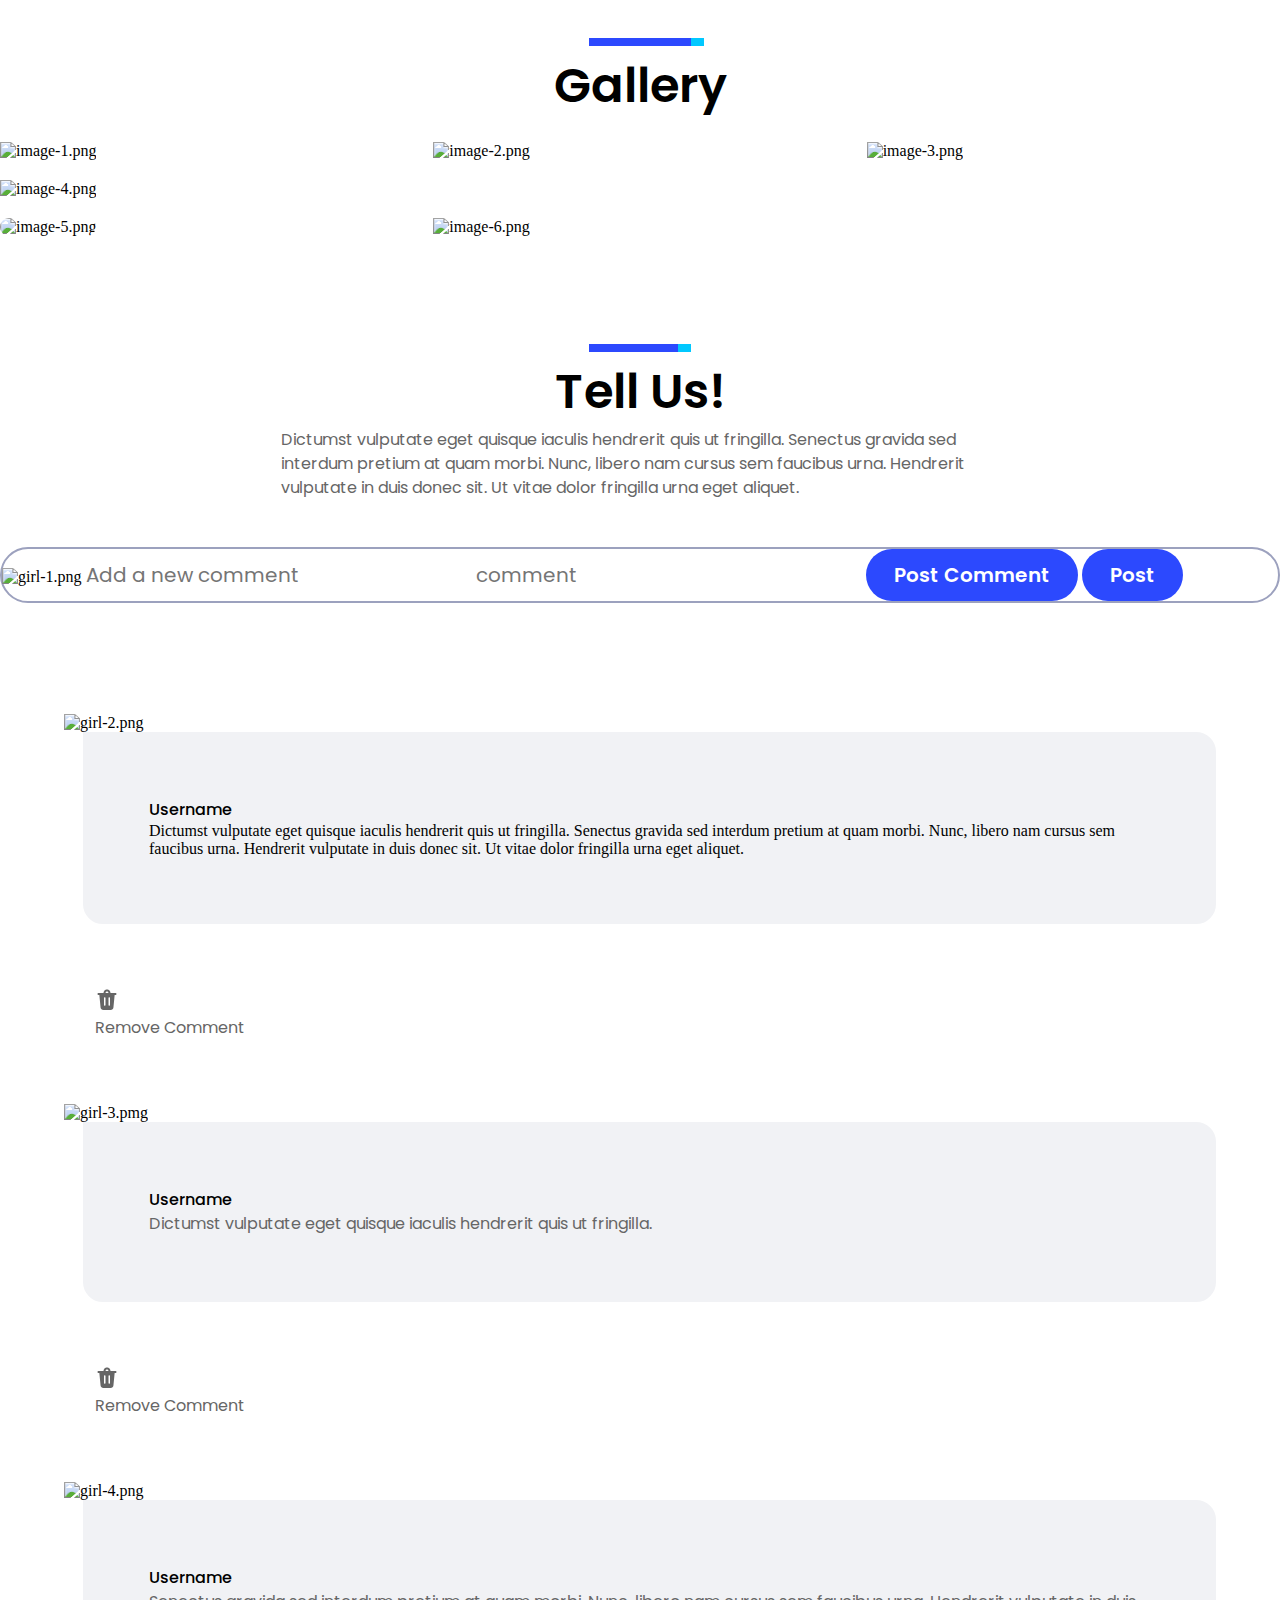
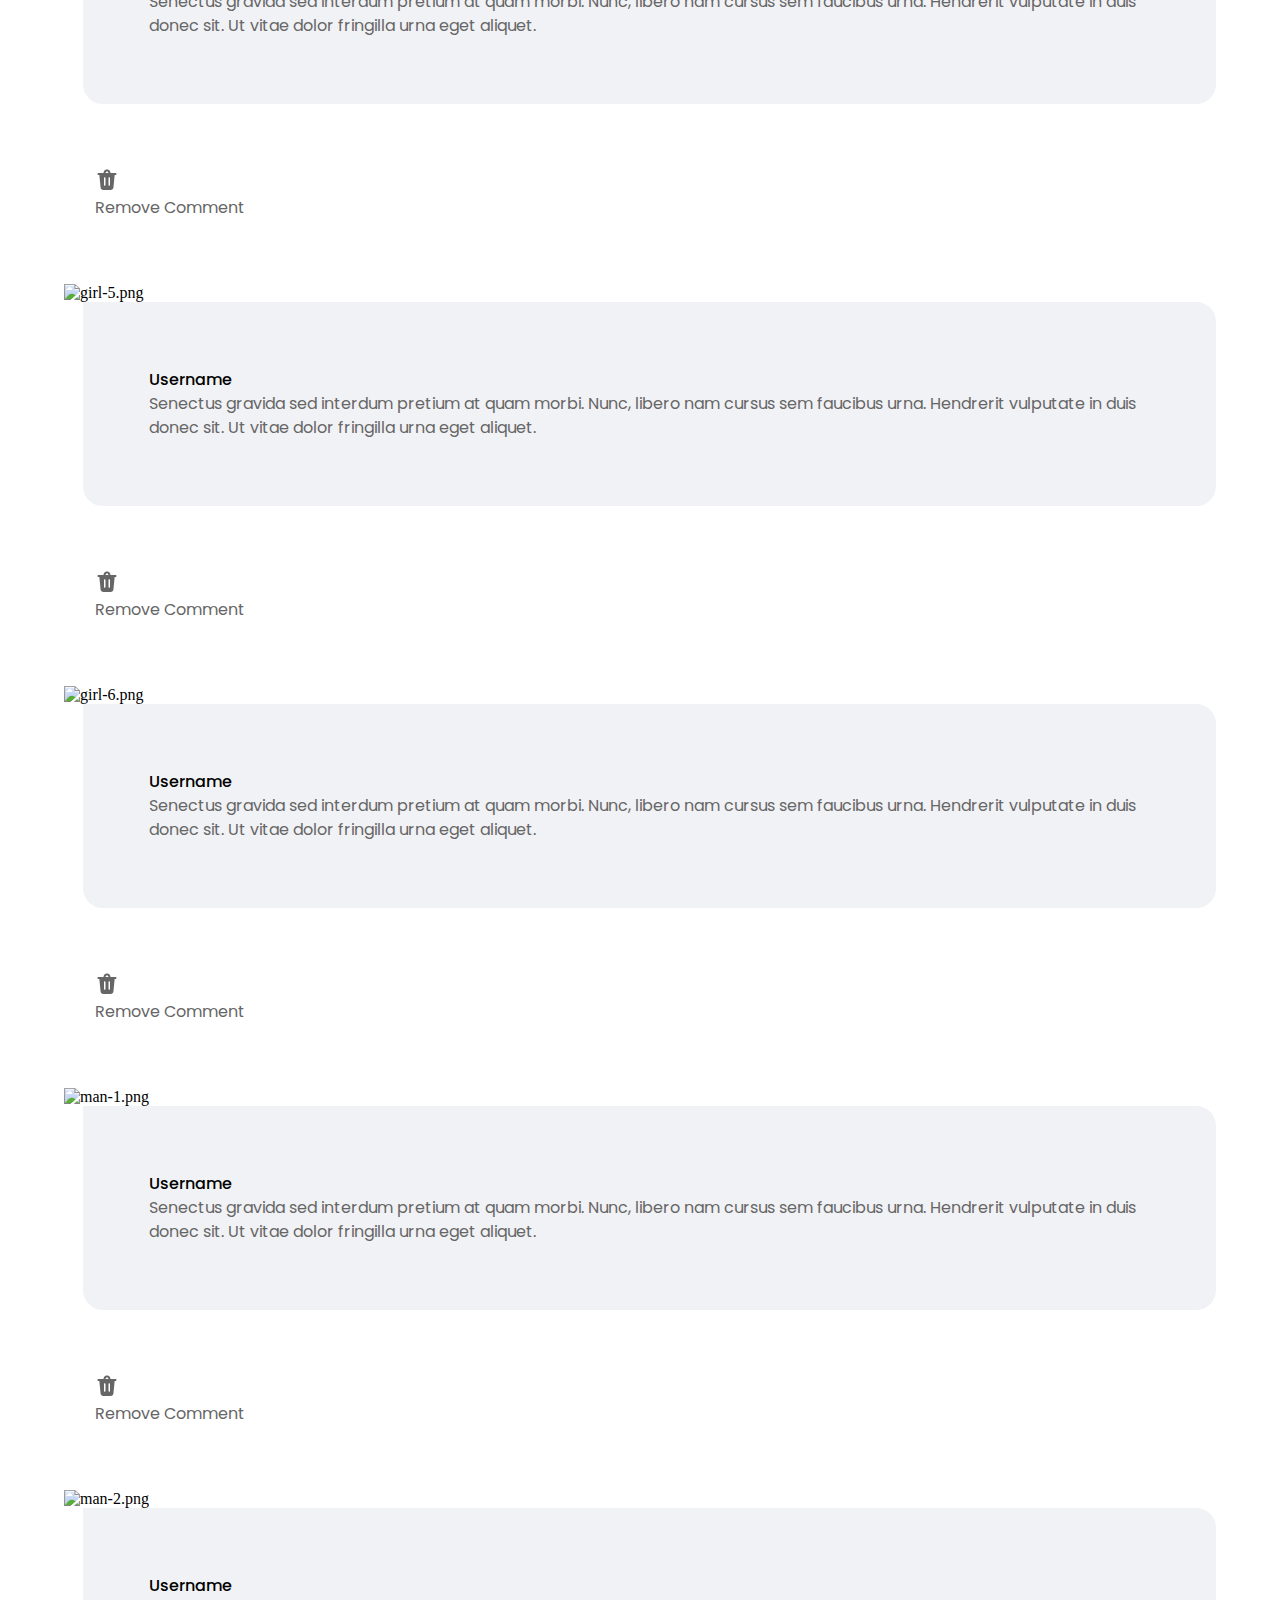
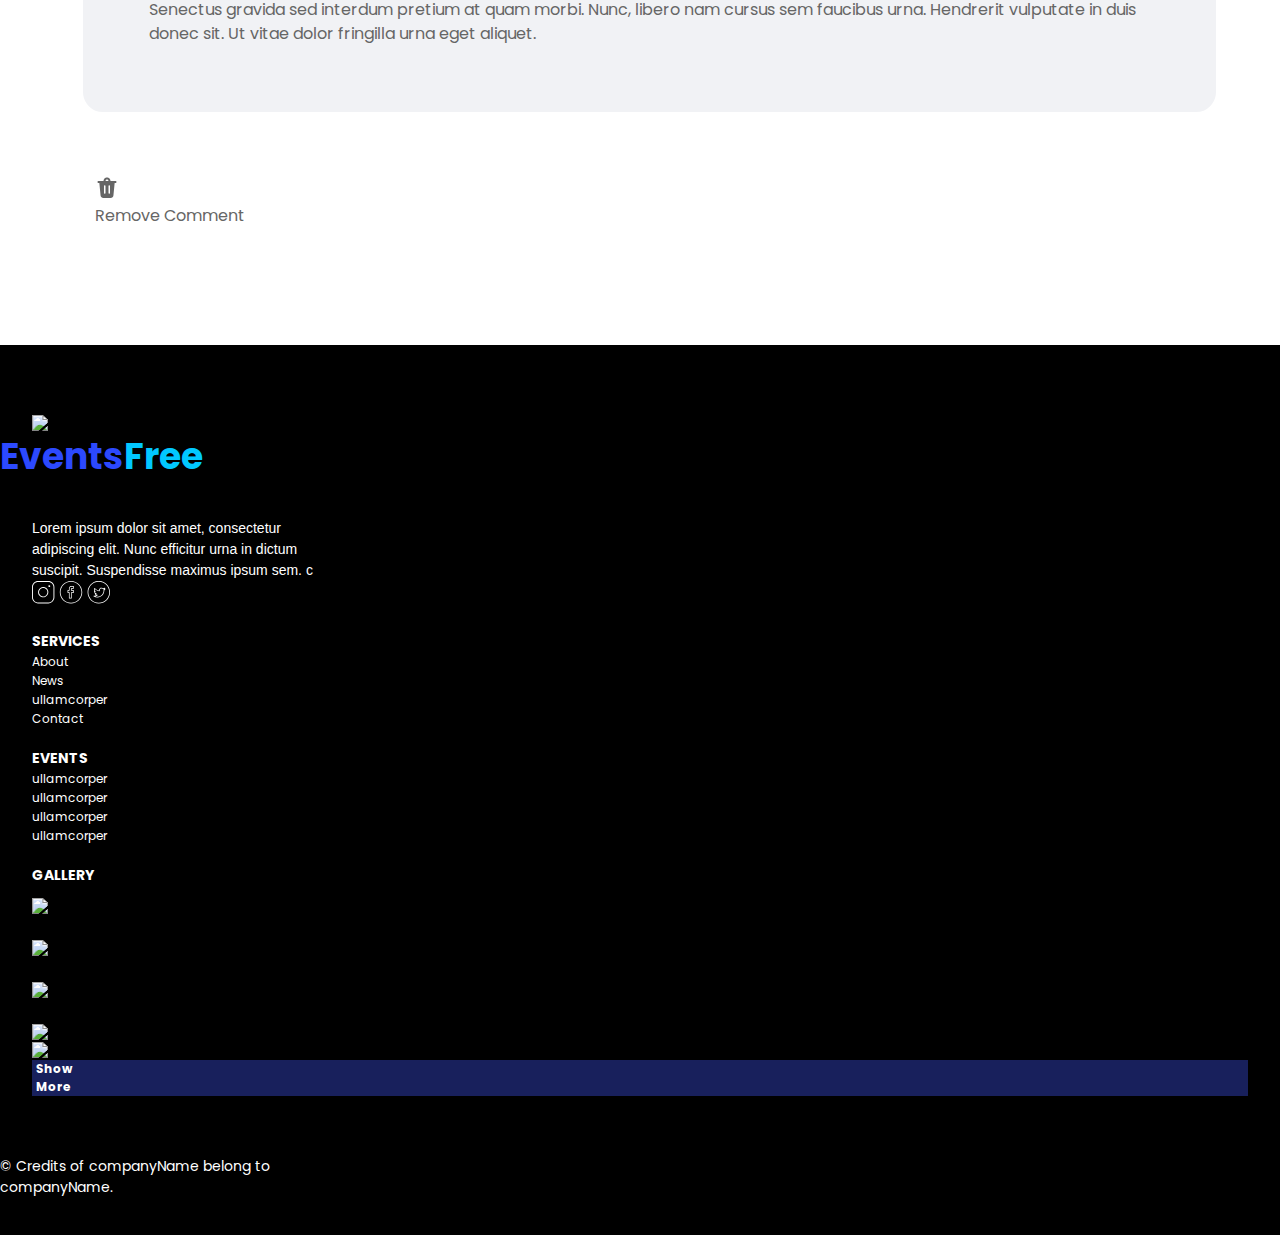
==== bottomsections.html @ d6d27b76 "adding sectitons" ====
<!DOCTYPE html>
<html lang="en">

<head>
    <meta charset="UTF-8">
    <meta name="viewport" content="width=device-width, initial-scale=1.0">
    <title>eventsfree2-teamwork</title>
    <link rel="stylesheet" href="./assets/css/style.css">
    <link href="https://cdn.jsdelivr.net/npm/bootstrap@5.3.2/dist/css/bootstrap.min.css" rel="stylesheet"
        integrity="sha384-T3c6CoIi6uLrA9TneNEoa7RxnatzjcDSCmG1MXxSR1GAsXEV/Dwwykc2MPK8M2HN" crossorigin="anonymous">
</head>

<body>
    <section class="py-50">
        <div class="container">
            <p class="heading-3 mb-70 underline-1">Gallery</p>
            <div class="grid-container">
                <div class="grid-item1"><img class="w-100 h-100" src="./assets/image/img-1.png" alt="image-1.png">
                </div>
                <div class="grid-item2"><img class="w-100 h-100" src="./assets/image/img-2.png" alt="image-2.png">
                </div>
                <div class="grid-item3"><img class="w-100 h-100" src="./assets/image/img-3.png" alt="image-3.png">
                </div>
                <div class="grid-item4"><img class="w-100 h-100" src="./assets/image/img-4.png" alt="image-4.png">
                </div>
                <div class="grid-item5"><img class="w-100 h-100 object-fit-cover border-radius"
                        src="./assets/image/img-5.png" alt="image-5.png"></div>
                <div class="grid-item6"><img class="w-100 h-100" src="./assets/image/img-6.png" alt="image-6.png">
                </div>
            </div>
        </div>
    </section>
    <!--==================================== section-4================================== -->
    <section class="pb-150">
        <div class="container">

            <p class="heading-4 underline-2">Tell Us!</p>
            <p class="my-para4 mx-auto text-center pb ">Dictumst vulputate eget quisque iaculis hendrerit quis ut
                fringilla. Senectus gravida sed interdum pretium at quam morbi. Nunc, libero nam cursus sem faucibus
                urna. Hendrerit vulputate in duis donec sit. Ut vitae dolor fringilla urna eget aliquet.</p>

            <div class=" border  d-flex align-items-center justify-content-between p-1 gap-2 white-space-nowrap ">
                <div class="d-flex gap-3 w-100 ">
                    <img src="./assets/image/girl-1.png" alt="girl-1.png">

                    <input type="text" id="comment" placeholder="Add a new comment"
                        class="comment w-100  d-sm-block d-none">
                    <input type="text" id="comment1" placeholder="comment" class="comment d-sm-none d-block w-100">


                    <button class="comment-btn d-sm-block d-none w-1">Post Comment</button>
                    <button class="comment-btn d-sm-none d-block">Post </button>

                </div>


            </div>
            <div class="d-flex p-2 mt-47 ">
                <div>
                    <img src="./assets/image/girl-2.png" alt="girl-2.png">
                </div>
                <div class="d-flex w-100  ">
                    <div class="border-2 mt-left p-2 w-100">
                        <p class="text-4">Username</p>
                        <p class="my-para-4 ">Dictumst vulputate eget quisque iaculis hendrerit quis ut fringilla.
                            Senectus
                            gravida
                            sed interdum pretium at quam morbi. Nunc, libero nam cursus sem faucibus urna. Hendrerit
                            vulputate in
                            duis donec sit. Ut vitae dolor fringilla urna eget aliquet.</p>
                    </div>
                </div>
            </div>
            <div class="d-flex gap-2 m-left">
                <svg width="24" height="24" viewBox="0 0 24 24" fill="none" xmlns="http://www.w3.org/2000/svg">
                    <g opacity="0.6">
                        <path
                            d="M21.5 6C21.5 6.24493 21.41 6.48134 21.2473 6.66437C21.0845 6.84741 20.8603 6.96434 20.617 6.993L20.5 7H19.655L18.424 19.52C18.357 20.1994 18.0397 20.8295 17.5338 21.2879C17.0279 21.7462 16.3697 22.0001 15.687 22H8.313C7.63035 22.0001 6.97207 21.7462 6.4662 21.2879C5.96033 20.8295 5.64302 20.1994 5.576 19.52L4.345 7H3.5C3.23478 7 2.98043 6.89464 2.79289 6.70711C2.60536 6.51957 2.5 6.26522 2.5 6C2.5 5.73478 2.60536 5.48043 2.79289 5.29289C2.98043 5.10536 3.23478 5 3.5 5H8.5C8.5 4.54037 8.59053 4.08525 8.76642 3.66061C8.94231 3.23597 9.20012 2.85013 9.52513 2.52513C9.85013 2.20012 10.236 1.94231 10.6606 1.76642C11.0852 1.59053 11.5404 1.5 12 1.5C12.4596 1.5 12.9148 1.59053 13.3394 1.76642C13.764 1.94231 14.1499 2.20012 14.4749 2.52513C14.7999 2.85013 15.0577 3.23597 15.2336 3.66061C15.4095 4.08525 15.5 4.54037 15.5 5H20.5C20.7652 5 21.0196 5.10536 21.2071 5.29289C21.3946 5.48043 21.5 5.73478 21.5 6ZM14.25 9.25C14.0688 9.25001 13.8937 9.31564 13.7571 9.43477C13.6205 9.55389 13.5316 9.71845 13.507 9.898L13.5 10V17L13.507 17.102C13.5317 17.2815 13.6206 17.446 13.7571 17.5651C13.8937 17.6842 14.0688 17.7498 14.25 17.7498C14.4312 17.7498 14.6063 17.6842 14.7429 17.5651C14.8794 17.446 14.9683 17.2815 14.993 17.102L15 17V10L14.993 9.898C14.9684 9.71845 14.8795 9.55389 14.7429 9.43477C14.6063 9.31564 14.4312 9.25001 14.25 9.25ZM9.75 9.25C9.56876 9.25001 9.39366 9.31564 9.25707 9.43477C9.12048 9.55389 9.03165 9.71845 9.007 9.898L9 10V17L9.007 17.102C9.0317 17.2815 9.12055 17.446 9.25714 17.5651C9.39372 17.6842 9.5688 17.7498 9.75 17.7498C9.9312 17.7498 10.1063 17.6842 10.2429 17.5651C10.3794 17.446 10.4683 17.2815 10.493 17.102L10.5 17V10L10.493 9.898C10.4684 9.71845 10.3795 9.55389 10.2429 9.43477C10.1063 9.31564 9.93124 9.25001 9.75 9.25ZM12 3.5C11.6022 3.5 11.2206 3.65804 10.9393 3.93934C10.658 4.22064 10.5 4.60218 10.5 5H13.5C13.5 4.60218 13.342 4.22064 13.0607 3.93934C12.7794 3.65804 12.3978 3.5 12 3.5Z"
                            fill="black" />
                    </g>
                </svg>
                <p class="remove-comment">Remove Comment</p>
            </div>
            <div class="d-flex p-2 ">
                <div>
                    <img src="./assets/image/girl-3.png" alt="girl-3.pmg">
                </div>
                <div class="d-flex w-100  ">
                    <div class="border-2 mt-left p-2 w-100">
                        <p class="text-4">Username</p>
                        <p class="my-para4 ">Dictumst vulputate eget quisque iaculis hendrerit quis ut fringilla.</p>
                    </div>
                </div>
            </div>
            <div class="d-flex gap-2 m-left">
                <svg width="24" height="24" viewBox="0 0 24 24" fill="none" xmlns="http://www.w3.org/2000/svg">
                    <g opacity="0.6">
                        <path
                            d="M21.5 6C21.5 6.24493 21.41 6.48134 21.2473 6.66437C21.0845 6.84741 20.8603 6.96434 20.617 6.993L20.5 7H19.655L18.424 19.52C18.357 20.1994 18.0397 20.8295 17.5338 21.2879C17.0279 21.7462 16.3697 22.0001 15.687 22H8.313C7.63035 22.0001 6.97207 21.7462 6.4662 21.2879C5.96033 20.8295 5.64302 20.1994 5.576 19.52L4.345 7H3.5C3.23478 7 2.98043 6.89464 2.79289 6.70711C2.60536 6.51957 2.5 6.26522 2.5 6C2.5 5.73478 2.60536 5.48043 2.79289 5.29289C2.98043 5.10536 3.23478 5 3.5 5H8.5C8.5 4.54037 8.59053 4.08525 8.76642 3.66061C8.94231 3.23597 9.20012 2.85013 9.52513 2.52513C9.85013 2.20012 10.236 1.94231 10.6606 1.76642C11.0852 1.59053 11.5404 1.5 12 1.5C12.4596 1.5 12.9148 1.59053 13.3394 1.76642C13.764 1.94231 14.1499 2.20012 14.4749 2.52513C14.7999 2.85013 15.0577 3.23597 15.2336 3.66061C15.4095 4.08525 15.5 4.54037 15.5 5H20.5C20.7652 5 21.0196 5.10536 21.2071 5.29289C21.3946 5.48043 21.5 5.73478 21.5 6ZM14.25 9.25C14.0688 9.25001 13.8937 9.31564 13.7571 9.43477C13.6205 9.55389 13.5316 9.71845 13.507 9.898L13.5 10V17L13.507 17.102C13.5317 17.2815 13.6206 17.446 13.7571 17.5651C13.8937 17.6842 14.0688 17.7498 14.25 17.7498C14.4312 17.7498 14.6063 17.6842 14.7429 17.5651C14.8794 17.446 14.9683 17.2815 14.993 17.102L15 17V10L14.993 9.898C14.9684 9.71845 14.8795 9.55389 14.7429 9.43477C14.6063 9.31564 14.4312 9.25001 14.25 9.25ZM9.75 9.25C9.56876 9.25001 9.39366 9.31564 9.25707 9.43477C9.12048 9.55389 9.03165 9.71845 9.007 9.898L9 10V17L9.007 17.102C9.0317 17.2815 9.12055 17.446 9.25714 17.5651C9.39372 17.6842 9.5688 17.7498 9.75 17.7498C9.9312 17.7498 10.1063 17.6842 10.2429 17.5651C10.3794 17.446 10.4683 17.2815 10.493 17.102L10.5 17V10L10.493 9.898C10.4684 9.71845 10.3795 9.55389 10.2429 9.43477C10.1063 9.31564 9.93124 9.25001 9.75 9.25ZM12 3.5C11.6022 3.5 11.2206 3.65804 10.9393 3.93934C10.658 4.22064 10.5 4.60218 10.5 5H13.5C13.5 4.60218 13.342 4.22064 13.0607 3.93934C12.7794 3.65804 12.3978 3.5 12 3.5Z"
                            fill="black" />
                    </g>
                </svg>
                <p class="remove-comment">Remove Comment</p>
            </div>
            <div class="d-flex p-2 ">
                <div>
                    <img src="./assets/image/girl-4.png" alt="girl-4.png">
                </div>
                <div class="d-flex w-100  ">
                    <div class="border-2 mt-left p-2 w-100">
                        <p class="text-4">Username</p>
                        <p class="my-para4">Senectus gravida sed interdum pretium at quam morbi. Nunc, libero nam cursus
                            sem
                            faucibus urna. Hendrerit vulputate in duis donec sit. Ut vitae dolor fringilla urna eget
                            aliquet.</p>
                    </div>
                </div>
            </div>
            <div class="d-flex gap-2 m-left">
                <svg width="24" height="24" viewBox="0 0 24 24" fill="none" xmlns="http://www.w3.org/2000/svg">
                    <g opacity="0.6">
                        <path
                            d="M21.5 6C21.5 6.24493 21.41 6.48134 21.2473 6.66437C21.0845 6.84741 20.8603 6.96434 20.617 6.993L20.5 7H19.655L18.424 19.52C18.357 20.1994 18.0397 20.8295 17.5338 21.2879C17.0279 21.7462 16.3697 22.0001 15.687 22H8.313C7.63035 22.0001 6.97207 21.7462 6.4662 21.2879C5.96033 20.8295 5.64302 20.1994 5.576 19.52L4.345 7H3.5C3.23478 7 2.98043 6.89464 2.79289 6.70711C2.60536 6.51957 2.5 6.26522 2.5 6C2.5 5.73478 2.60536 5.48043 2.79289 5.29289C2.98043 5.10536 3.23478 5 3.5 5H8.5C8.5 4.54037 8.59053 4.08525 8.76642 3.66061C8.94231 3.23597 9.20012 2.85013 9.52513 2.52513C9.85013 2.20012 10.236 1.94231 10.6606 1.76642C11.0852 1.59053 11.5404 1.5 12 1.5C12.4596 1.5 12.9148 1.59053 13.3394 1.76642C13.764 1.94231 14.1499 2.20012 14.4749 2.52513C14.7999 2.85013 15.0577 3.23597 15.2336 3.66061C15.4095 4.08525 15.5 4.54037 15.5 5H20.5C20.7652 5 21.0196 5.10536 21.2071 5.29289C21.3946 5.48043 21.5 5.73478 21.5 6ZM14.25 9.25C14.0688 9.25001 13.8937 9.31564 13.7571 9.43477C13.6205 9.55389 13.5316 9.71845 13.507 9.898L13.5 10V17L13.507 17.102C13.5317 17.2815 13.6206 17.446 13.7571 17.5651C13.8937 17.6842 14.0688 17.7498 14.25 17.7498C14.4312 17.7498 14.6063 17.6842 14.7429 17.5651C14.8794 17.446 14.9683 17.2815 14.993 17.102L15 17V10L14.993 9.898C14.9684 9.71845 14.8795 9.55389 14.7429 9.43477C14.6063 9.31564 14.4312 9.25001 14.25 9.25ZM9.75 9.25C9.56876 9.25001 9.39366 9.31564 9.25707 9.43477C9.12048 9.55389 9.03165 9.71845 9.007 9.898L9 10V17L9.007 17.102C9.0317 17.2815 9.12055 17.446 9.25714 17.5651C9.39372 17.6842 9.5688 17.7498 9.75 17.7498C9.9312 17.7498 10.1063 17.6842 10.2429 17.5651C10.3794 17.446 10.4683 17.2815 10.493 17.102L10.5 17V10L10.493 9.898C10.4684 9.71845 10.3795 9.55389 10.2429 9.43477C10.1063 9.31564 9.93124 9.25001 9.75 9.25ZM12 3.5C11.6022 3.5 11.2206 3.65804 10.9393 3.93934C10.658 4.22064 10.5 4.60218 10.5 5H13.5C13.5 4.60218 13.342 4.22064 13.0607 3.93934C12.7794 3.65804 12.3978 3.5 12 3.5Z"
                            fill="black" />
                    </g>
                </svg>
                <p class="remove-comment">Remove Comment</p>
            </div>
            <div class="d-flex p-2 ">
                <div>
                    <img src="./assets/image/girl-5.png" alt="girl-5.png">
                </div>
                <div class="d-flex w-100  ">
                    <div class="border-2 mt-left p-2 w-100">
                        <p class="text-4">Username</p>
                        <p class="my-para4">Senectus gravida sed interdum pretium at quam morbi. Nunc, libero nam cursus
                            sem
                            faucibus urna. Hendrerit vulputate in duis donec sit. Ut vitae dolor fringilla urna eget
                            aliquet.</p>
                    </div>
                </div>
            </div>
            <div class="d-flex gap-2 m-left">
                <svg width="24" height="24" viewBox="0 0 24 24" fill="none" xmlns="http://www.w3.org/2000/svg">
                    <g opacity="0.6">
                        <path
                            d="M21.5 6C21.5 6.24493 21.41 6.48134 21.2473 6.66437C21.0845 6.84741 20.8603 6.96434 20.617 6.993L20.5 7H19.655L18.424 19.52C18.357 20.1994 18.0397 20.8295 17.5338 21.2879C17.0279 21.7462 16.3697 22.0001 15.687 22H8.313C7.63035 22.0001 6.97207 21.7462 6.4662 21.2879C5.96033 20.8295 5.64302 20.1994 5.576 19.52L4.345 7H3.5C3.23478 7 2.98043 6.89464 2.79289 6.70711C2.60536 6.51957 2.5 6.26522 2.5 6C2.5 5.73478 2.60536 5.48043 2.79289 5.29289C2.98043 5.10536 3.23478 5 3.5 5H8.5C8.5 4.54037 8.59053 4.08525 8.76642 3.66061C8.94231 3.23597 9.20012 2.85013 9.52513 2.52513C9.85013 2.20012 10.236 1.94231 10.6606 1.76642C11.0852 1.59053 11.5404 1.5 12 1.5C12.4596 1.5 12.9148 1.59053 13.3394 1.76642C13.764 1.94231 14.1499 2.20012 14.4749 2.52513C14.7999 2.85013 15.0577 3.23597 15.2336 3.66061C15.4095 4.08525 15.5 4.54037 15.5 5H20.5C20.7652 5 21.0196 5.10536 21.2071 5.29289C21.3946 5.48043 21.5 5.73478 21.5 6ZM14.25 9.25C14.0688 9.25001 13.8937 9.31564 13.7571 9.43477C13.6205 9.55389 13.5316 9.71845 13.507 9.898L13.5 10V17L13.507 17.102C13.5317 17.2815 13.6206 17.446 13.7571 17.5651C13.8937 17.6842 14.0688 17.7498 14.25 17.7498C14.4312 17.7498 14.6063 17.6842 14.7429 17.5651C14.8794 17.446 14.9683 17.2815 14.993 17.102L15 17V10L14.993 9.898C14.9684 9.71845 14.8795 9.55389 14.7429 9.43477C14.6063 9.31564 14.4312 9.25001 14.25 9.25ZM9.75 9.25C9.56876 9.25001 9.39366 9.31564 9.25707 9.43477C9.12048 9.55389 9.03165 9.71845 9.007 9.898L9 10V17L9.007 17.102C9.0317 17.2815 9.12055 17.446 9.25714 17.5651C9.39372 17.6842 9.5688 17.7498 9.75 17.7498C9.9312 17.7498 10.1063 17.6842 10.2429 17.5651C10.3794 17.446 10.4683 17.2815 10.493 17.102L10.5 17V10L10.493 9.898C10.4684 9.71845 10.3795 9.55389 10.2429 9.43477C10.1063 9.31564 9.93124 9.25001 9.75 9.25ZM12 3.5C11.6022 3.5 11.2206 3.65804 10.9393 3.93934C10.658 4.22064 10.5 4.60218 10.5 5H13.5C13.5 4.60218 13.342 4.22064 13.0607 3.93934C12.7794 3.65804 12.3978 3.5 12 3.5Z"
                            fill="black" />
                    </g>
                </svg>
                <p class="remove-comment">Remove Comment</p>
            </div>
            <div class="d-flex p-2 ">
                <div>
                    <img src="./assets/image/girl-6.png" alt="girl-6.png">
                </div>
                <div class="d-flex w-100 ">
                    <div class="border-2 mt-left p-2 w-100">
                        <p class="text-4">Username</p>
                        <p class="my-para4">Senectus gravida sed interdum pretium at quam morbi. Nunc, libero nam cursus
                            sem
                            faucibus urna. Hendrerit vulputate in duis donec sit. Ut vitae dolor fringilla urna eget
                            aliquet.</p>
                    </div>
                </div>
            </div>
            <div class="d-flex gap-2 m-left">
                <svg width="24" height="24" viewBox="0 0 24 24" fill="none" xmlns="http://www.w3.org/2000/svg">
                    <g opacity="0.6">
                        <path
                            d="M21.5 6C21.5 6.24493 21.41 6.48134 21.2473 6.66437C21.0845 6.84741 20.8603 6.96434 20.617 6.993L20.5 7H19.655L18.424 19.52C18.357 20.1994 18.0397 20.8295 17.5338 21.2879C17.0279 21.7462 16.3697 22.0001 15.687 22H8.313C7.63035 22.0001 6.97207 21.7462 6.4662 21.2879C5.96033 20.8295 5.64302 20.1994 5.576 19.52L4.345 7H3.5C3.23478 7 2.98043 6.89464 2.79289 6.70711C2.60536 6.51957 2.5 6.26522 2.5 6C2.5 5.73478 2.60536 5.48043 2.79289 5.29289C2.98043 5.10536 3.23478 5 3.5 5H8.5C8.5 4.54037 8.59053 4.08525 8.76642 3.66061C8.94231 3.23597 9.20012 2.85013 9.52513 2.52513C9.85013 2.20012 10.236 1.94231 10.6606 1.76642C11.0852 1.59053 11.5404 1.5 12 1.5C12.4596 1.5 12.9148 1.59053 13.3394 1.76642C13.764 1.94231 14.1499 2.20012 14.4749 2.52513C14.7999 2.85013 15.0577 3.23597 15.2336 3.66061C15.4095 4.08525 15.5 4.54037 15.5 5H20.5C20.7652 5 21.0196 5.10536 21.2071 5.29289C21.3946 5.48043 21.5 5.73478 21.5 6ZM14.25 9.25C14.0688 9.25001 13.8937 9.31564 13.7571 9.43477C13.6205 9.55389 13.5316 9.71845 13.507 9.898L13.5 10V17L13.507 17.102C13.5317 17.2815 13.6206 17.446 13.7571 17.5651C13.8937 17.6842 14.0688 17.7498 14.25 17.7498C14.4312 17.7498 14.6063 17.6842 14.7429 17.5651C14.8794 17.446 14.9683 17.2815 14.993 17.102L15 17V10L14.993 9.898C14.9684 9.71845 14.8795 9.55389 14.7429 9.43477C14.6063 9.31564 14.4312 9.25001 14.25 9.25ZM9.75 9.25C9.56876 9.25001 9.39366 9.31564 9.25707 9.43477C9.12048 9.55389 9.03165 9.71845 9.007 9.898L9 10V17L9.007 17.102C9.0317 17.2815 9.12055 17.446 9.25714 17.5651C9.39372 17.6842 9.5688 17.7498 9.75 17.7498C9.9312 17.7498 10.1063 17.6842 10.2429 17.5651C10.3794 17.446 10.4683 17.2815 10.493 17.102L10.5 17V10L10.493 9.898C10.4684 9.71845 10.3795 9.55389 10.2429 9.43477C10.1063 9.31564 9.93124 9.25001 9.75 9.25ZM12 3.5C11.6022 3.5 11.2206 3.65804 10.9393 3.93934C10.658 4.22064 10.5 4.60218 10.5 5H13.5C13.5 4.60218 13.342 4.22064 13.0607 3.93934C12.7794 3.65804 12.3978 3.5 12 3.5Z"
                            fill="black" />
                    </g>
                </svg>
                <p class="remove-comment">Remove Comment</p>
            </div>
            <div class="d-flex p-2 ">
                <div>
                    <img src="./assets/image/man-1.png" alt="man-1.png">
                </div>
                <div class="d-flex w-100  ">
                    <div class="border-2 mt-left p-2 w-100">
                        <p class="text-4">Username</p>
                        <p class="my-para4">Senectus gravida sed interdum pretium at quam morbi. Nunc, libero nam cursus
                            sem
                            faucibus urna. Hendrerit vulputate in duis donec sit. Ut vitae dolor fringilla urna eget
                            aliquet.</p>
                    </div>
                </div>
            </div>
            <div class="d-flex gap-2 m-left">
                <svg width="24" height="24" viewBox="0 0 24 24" fill="none" xmlns="http://www.w3.org/2000/svg">
                    <g opacity="0.6">
                        <path
                            d="M21.5 6C21.5 6.24493 21.41 6.48134 21.2473 6.66437C21.0845 6.84741 20.8603 6.96434 20.617 6.993L20.5 7H19.655L18.424 19.52C18.357 20.1994 18.0397 20.8295 17.5338 21.2879C17.0279 21.7462 16.3697 22.0001 15.687 22H8.313C7.63035 22.0001 6.97207 21.7462 6.4662 21.2879C5.96033 20.8295 5.64302 20.1994 5.576 19.52L4.345 7H3.5C3.23478 7 2.98043 6.89464 2.79289 6.70711C2.60536 6.51957 2.5 6.26522 2.5 6C2.5 5.73478 2.60536 5.48043 2.79289 5.29289C2.98043 5.10536 3.23478 5 3.5 5H8.5C8.5 4.54037 8.59053 4.08525 8.76642 3.66061C8.94231 3.23597 9.20012 2.85013 9.52513 2.52513C9.85013 2.20012 10.236 1.94231 10.6606 1.76642C11.0852 1.59053 11.5404 1.5 12 1.5C12.4596 1.5 12.9148 1.59053 13.3394 1.76642C13.764 1.94231 14.1499 2.20012 14.4749 2.52513C14.7999 2.85013 15.0577 3.23597 15.2336 3.66061C15.4095 4.08525 15.5 4.54037 15.5 5H20.5C20.7652 5 21.0196 5.10536 21.2071 5.29289C21.3946 5.48043 21.5 5.73478 21.5 6ZM14.25 9.25C14.0688 9.25001 13.8937 9.31564 13.7571 9.43477C13.6205 9.55389 13.5316 9.71845 13.507 9.898L13.5 10V17L13.507 17.102C13.5317 17.2815 13.6206 17.446 13.7571 17.5651C13.8937 17.6842 14.0688 17.7498 14.25 17.7498C14.4312 17.7498 14.6063 17.6842 14.7429 17.5651C14.8794 17.446 14.9683 17.2815 14.993 17.102L15 17V10L14.993 9.898C14.9684 9.71845 14.8795 9.55389 14.7429 9.43477C14.6063 9.31564 14.4312 9.25001 14.25 9.25ZM9.75 9.25C9.56876 9.25001 9.39366 9.31564 9.25707 9.43477C9.12048 9.55389 9.03165 9.71845 9.007 9.898L9 10V17L9.007 17.102C9.0317 17.2815 9.12055 17.446 9.25714 17.5651C9.39372 17.6842 9.5688 17.7498 9.75 17.7498C9.9312 17.7498 10.1063 17.6842 10.2429 17.5651C10.3794 17.446 10.4683 17.2815 10.493 17.102L10.5 17V10L10.493 9.898C10.4684 9.71845 10.3795 9.55389 10.2429 9.43477C10.1063 9.31564 9.93124 9.25001 9.75 9.25ZM12 3.5C11.6022 3.5 11.2206 3.65804 10.9393 3.93934C10.658 4.22064 10.5 4.60218 10.5 5H13.5C13.5 4.60218 13.342 4.22064 13.0607 3.93934C12.7794 3.65804 12.3978 3.5 12 3.5Z"
                            fill="black" />
                    </g>
                </svg>
                <p class="remove-comment">Remove Comment</p>
            </div>
            <div class="d-flex p-2 ">
                <div>
                    <img src="./assets/image/man-2.png" alt="man-2.png">
                </div>
                <div class="d-flex w-100  ">
                    <div class="border-2 mt-left p-2 w-100">
                        <p class="text-4">Username</p>
                        <p class="my-para4">Senectus gravida sed interdum pretium at quam morbi. Nunc, libero nam cursus
                            sem
                            faucibus urna. Hendrerit vulputate in duis donec sit. Ut vitae dolor fringilla urna eget
                            aliquet.</p>
                    </div>
                </div>
            </div>
            <div class="d-flex gap-2 m-left">
                <svg width="24" height="24" viewBox="0 0 24 24" fill="none" xmlns="http://www.w3.org/2000/svg">
                    <g opacity="0.6">
                        <path
                            d="M21.5 6C21.5 6.24493 21.41 6.48134 21.2473 6.66437C21.0845 6.84741 20.8603 6.96434 20.617 6.993L20.5 7H19.655L18.424 19.52C18.357 20.1994 18.0397 20.8295 17.5338 21.2879C17.0279 21.7462 16.3697 22.0001 15.687 22H8.313C7.63035 22.0001 6.97207 21.7462 6.4662 21.2879C5.96033 20.8295 5.64302 20.1994 5.576 19.52L4.345 7H3.5C3.23478 7 2.98043 6.89464 2.79289 6.70711C2.60536 6.51957 2.5 6.26522 2.5 6C2.5 5.73478 2.60536 5.48043 2.79289 5.29289C2.98043 5.10536 3.23478 5 3.5 5H8.5C8.5 4.54037 8.59053 4.08525 8.76642 3.66061C8.94231 3.23597 9.20012 2.85013 9.52513 2.52513C9.85013 2.20012 10.236 1.94231 10.6606 1.76642C11.0852 1.59053 11.5404 1.5 12 1.5C12.4596 1.5 12.9148 1.59053 13.3394 1.76642C13.764 1.94231 14.1499 2.20012 14.4749 2.52513C14.7999 2.85013 15.0577 3.23597 15.2336 3.66061C15.4095 4.08525 15.5 4.54037 15.5 5H20.5C20.7652 5 21.0196 5.10536 21.2071 5.29289C21.3946 5.48043 21.5 5.73478 21.5 6ZM14.25 9.25C14.0688 9.25001 13.8937 9.31564 13.7571 9.43477C13.6205 9.55389 13.5316 9.71845 13.507 9.898L13.5 10V17L13.507 17.102C13.5317 17.2815 13.6206 17.446 13.7571 17.5651C13.8937 17.6842 14.0688 17.7498 14.25 17.7498C14.4312 17.7498 14.6063 17.6842 14.7429 17.5651C14.8794 17.446 14.9683 17.2815 14.993 17.102L15 17V10L14.993 9.898C14.9684 9.71845 14.8795 9.55389 14.7429 9.43477C14.6063 9.31564 14.4312 9.25001 14.25 9.25ZM9.75 9.25C9.56876 9.25001 9.39366 9.31564 9.25707 9.43477C9.12048 9.55389 9.03165 9.71845 9.007 9.898L9 10V17L9.007 17.102C9.0317 17.2815 9.12055 17.446 9.25714 17.5651C9.39372 17.6842 9.5688 17.7498 9.75 17.7498C9.9312 17.7498 10.1063 17.6842 10.2429 17.5651C10.3794 17.446 10.4683 17.2815 10.493 17.102L10.5 17V10L10.493 9.898C10.4684 9.71845 10.3795 9.55389 10.2429 9.43477C10.1063 9.31564 9.93124 9.25001 9.75 9.25ZM12 3.5C11.6022 3.5 11.2206 3.65804 10.9393 3.93934C10.658 4.22064 10.5 4.60218 10.5 5H13.5C13.5 4.60218 13.342 4.22064 13.0607 3.93934C12.7794 3.65804 12.3978 3.5 12 3.5Z"
                            fill="black" />
                    </g>
                </svg>
                <p class="remove-comment">Remove Comment</p>
            </div>


        </div>
        </div>
        </div>
    </section>
    <!-- =====================section-5================================================= -->
    <section class="bg-clr2 py-70">
        <div class="container">
            <div class="row">
                <div class="col-5 col-lg-6 col-12">
                    <div class="d-flex align-items-center mb-36">
                        <img class="cursor-pointer pl-2" src="./assets/image/logo.png" alt="logo.png">
                        <p class="logo mb-0 cursor-pointer fs-25">Events<span
                                class="logo1 mb-0 cursor-pointer fs-25">Free</span></p>
                    </div>
                    <p class="my-para6 pl-2">Lorem ipsum dolor sit amet, consectetur<br> adipiscing elit. Nunc efficitur
                        urna in
                        dictum<br> suscipit. Suspendisse maximus ipsum sem. c </p>
                    <div class="d-flex gap-3">
                        <span class="cursor-pointer pl-2">
                            <svg width="23" height="23" viewBox="0 0 23 23" fill="none"
                                xmlns="http://www.w3.org/2000/svg">
                                <path
                                    d="M11.2 6.06667C10.1847 6.06667 9.19225 6.36773 8.34807 6.93179C7.5039 7.49585 6.84595 8.29756 6.45742 9.23556C6.06889 10.1736 5.96723 11.2057 6.1653 12.2015C6.36337 13.1972 6.85228 14.1119 7.57018 14.8298C8.28809 15.5477 9.20277 16.0366 10.1985 16.2347C11.1943 16.4328 12.2264 16.3311 13.1644 15.9426C14.1024 15.5541 14.9042 14.8961 15.4682 14.0519C16.0323 13.2078 16.3333 12.2153 16.3333 11.2C16.3318 9.83903 15.7905 8.53424 14.8281 7.57189C13.8658 6.60954 12.561 6.06821 11.2 6.06667ZM11.2 15.4C10.3693 15.4 9.55729 15.1537 8.86661 14.6922C8.17592 14.2307 7.63759 13.5747 7.31971 12.8073C7.00182 12.0398 6.91864 11.1953 7.0807 10.3806C7.24276 9.5659 7.64277 8.81753 8.23015 8.23015C8.81753 7.64277 9.5659 7.24276 10.3806 7.0807C11.1953 6.91864 12.0398 7.00182 12.8073 7.31971C13.5747 7.63759 14.2307 8.17592 14.6922 8.86661C15.1537 9.55729 15.4 10.3693 15.4 11.2C15.3988 12.3135 14.9559 13.3811 14.1685 14.1685C13.3811 14.9559 12.3135 15.3988 11.2 15.4ZM16.3333 0H6.06667C4.45825 0.00182184 2.91622 0.641572 1.7789 1.7789C0.641572 2.91622 0.00182184 4.45825 0 6.06667V16.3333C0.00182184 17.9418 0.641572 19.4838 1.7789 20.6211C2.91622 21.7584 4.45825 22.3982 6.06667 22.4H16.3333C17.9418 22.3982 19.4838 21.7584 20.6211 20.6211C21.7584 19.4838 22.3982 17.9418 22.4 16.3333V6.06667C22.3982 4.45825 21.7584 2.91622 20.6211 1.7789C19.4838 0.641572 17.9418 0.00182184 16.3333 0ZM21.4667 16.3333C21.4651 17.6943 20.9238 18.9991 19.9614 19.9614C18.9991 20.9238 17.6943 21.4651 16.3333 21.4667H6.06667C4.7057 21.4651 3.40091 20.9238 2.43856 19.9614C1.4762 18.9991 0.934877 17.6943 0.933333 16.3333V6.06667C0.934877 4.7057 1.4762 3.40091 2.43856 2.43856C3.40091 1.4762 4.7057 0.934877 6.06667 0.933333H16.3333C17.6943 0.934877 18.9991 1.4762 19.9614 2.43856C20.9238 3.40091 21.4651 4.7057 21.4667 6.06667V16.3333ZM18.2 5.13333C18.2 5.31793 18.1453 5.49838 18.0427 5.65187C17.9401 5.80535 17.7944 5.92498 17.6238 5.99562C17.4533 6.06626 17.2656 6.08475 17.0846 6.04873C16.9035 6.01272 16.7372 5.92383 16.6067 5.7933C16.4762 5.66277 16.3873 5.49647 16.3513 5.31542C16.3153 5.13437 16.3337 4.94671 16.4044 4.77616C16.475 4.60562 16.5946 4.45985 16.7481 4.3573C16.9016 4.25474 17.0821 4.2 17.2667 4.2C17.5141 4.20031 17.7513 4.29874 17.9263 4.47371C18.1013 4.64867 18.1997 4.88589 18.2 5.13333Z"
                                    fill="white" />
                            </svg>
                        </span>
                        <span class="cursor-pointer">
                            <svg width="24" height="23" viewBox="0 0 24 23" fill="none"
                                xmlns="http://www.w3.org/2000/svg">
                                <path
                                    d="M12.0243 0C5.8356 0 0.799805 5.0344 0.799805 11.2238C0.799805 17.4132 5.8356 22.4476 12.0243 22.4476C18.213 22.4476 23.2488 17.4132 23.2488 11.2238C23.2488 5.0344 18.213 0 12.0243 0ZM12.0243 21.7C6.2479 21.7 1.5488 17.0002 1.5488 11.2238C1.5488 5.4474 6.2479 0.7476 12.0243 0.7476C17.8007 0.7476 22.4998 5.4474 22.4998 11.2238C22.4998 17.0002 17.8007 21.7 12.0243 21.7Z"
                                    fill="white" />
                                <path
                                    d="M14.4742 4.92366H12.6066C10.228 4.89986 9.92423 6.37196 9.92423 7.96516V9.12366H8.87423C8.82677 9.11732 8.77849 9.12201 8.73313 9.13736C8.68778 9.1527 8.64658 9.1783 8.61272 9.21215C8.57886 9.24601 8.55327 9.28722 8.53792 9.33257C8.52257 9.37792 8.51789 9.4262 8.52423 9.47366V11.5737C8.51789 11.6211 8.52257 11.6694 8.53792 11.7148C8.55327 11.7601 8.57886 11.8013 8.61272 11.8352C8.64658 11.869 8.68778 11.8946 8.73313 11.91C8.77849 11.9253 8.82677 11.93 8.87423 11.9237H9.92423V17.1737C9.91839 17.2212 9.9235 17.2695 9.93917 17.3147C9.95483 17.36 9.98064 17.4011 10.0146 17.4348C10.0486 17.4686 10.0898 17.4942 10.1352 17.5096C10.1805 17.525 10.2288 17.5298 10.2763 17.5237H12.4148C12.6213 17.5475 12.7886 17.3802 12.7228 17.1737L12.7242 11.9237H14.4742C14.5217 11.93 14.57 11.9253 14.6153 11.91C14.6607 11.8946 14.7019 11.869 14.7357 11.8352C14.7696 11.8013 14.7952 11.7601 14.8105 11.7148C14.8259 11.6694 14.8306 11.6211 14.8242 11.5737V9.47366C14.8306 9.4262 14.8259 9.37792 14.8105 9.33257C14.7952 9.28722 14.7696 9.24601 14.7357 9.21215C14.7019 9.1783 14.6607 9.1527 14.6153 9.13736C14.57 9.12201 14.5217 9.11732 14.4742 9.12366H12.7221L12.7242 8.07366C12.7921 7.62636 12.7921 7.69916 13.2072 7.72366H14.4595C14.5568 7.70196 14.6604 7.71386 14.7332 7.64316C14.806 7.57246 14.848 7.47586 14.8235 7.37366V5.27366C14.83 5.22624 14.8254 5.17797 14.8102 5.13261C14.7949 5.08725 14.7694 5.04602 14.7356 5.01215C14.7018 4.97828 14.6606 4.95267 14.6153 4.93732C14.5699 4.92197 14.5217 4.91729 14.4742 4.92366ZM14.0997 6.98446L13.2219 6.95086C12.1348 6.95086 12.0438 7.54096 12.0438 8.14506L12.041 9.47226C12.0409 9.52141 12.0505 9.57009 12.0693 9.61552C12.088 9.66095 12.1155 9.70225 12.1503 9.73703C12.185 9.77181 12.2262 9.79941 12.2716 9.81824C12.317 9.83707 12.3657 9.84676 12.4148 9.84676H14.1242V11.1992H12.4162C12.317 11.1992 12.2219 11.2385 12.1517 11.3086C12.0814 11.3787 12.0419 11.4738 12.0417 11.573L12.041 16.8237H10.6242V11.5737C10.6242 11.3672 10.4835 11.1999 10.2763 11.1999H9.22423V9.84746H10.2763C10.3254 9.84754 10.3741 9.83793 10.4195 9.81919C10.4649 9.80045 10.5062 9.77295 10.5409 9.73826C10.6109 9.66756 10.6235 9.57236 10.6235 9.47296V7.96446C10.6235 6.39506 10.9406 5.64746 12.6059 5.64746H14.099V6.98446H14.0997Z"
                                    fill="white" />
                            </svg>
                        </span>
                        <span class="cursor-pointer">
                            <svg width="23" height="23" viewBox="0 0 23 23" fill="none"
                                xmlns="http://www.w3.org/2000/svg">
                                <path
                                    d="M11.7997 -0.0239258C5.611 -0.0239258 0.575195 5.01047 0.575195 11.1999C0.575195 17.3893 5.611 22.4237 11.7997 22.4237C17.9884 22.4237 23.0242 17.3893 23.0242 11.1999C23.0242 5.01047 17.9884 -0.0239258 11.7997 -0.0239258ZM11.7997 21.6761C6.0233 21.6761 1.3242 16.9763 1.3242 11.1999C1.3242 5.42347 6.0233 0.723674 11.7997 0.723674C17.5761 0.723674 22.2752 5.42347 22.2752 11.1999C22.2752 16.9763 17.5761 21.6761 11.7997 21.6761Z"
                                    fill="white" />
                                <path
                                    d="M17.9559 7.73198C18.0335 7.58825 18.0975 7.43756 18.147 7.28188C18.1699 7.20966 18.1703 7.1322 18.1483 7.05972C18.1263 6.98724 18.0828 6.92314 18.0235 6.8759C17.9643 6.82866 17.8922 6.80049 17.8166 6.79511C17.741 6.78973 17.6656 6.8074 17.6003 6.84578C17.2416 7.05886 16.8533 7.21762 16.4481 7.31688C15.9562 6.87292 15.3173 6.6268 14.6547 6.62598C14.2947 6.62625 13.9384 6.69922 13.6073 6.8405C13.2762 6.98178 12.977 7.18847 12.7277 7.44817C12.4784 7.70787 12.2841 8.01523 12.1565 8.35184C12.0288 8.68845 11.9705 9.04737 11.9849 9.40708C10.4106 9.20889 8.97302 8.41227 7.97038 7.18248C7.93197 7.13589 7.88287 7.09926 7.82727 7.0757C7.77167 7.05214 7.71121 7.04235 7.65101 7.04716C7.59082 7.05197 7.53267 7.07124 7.48152 7.10333C7.43037 7.13542 7.38771 7.17938 7.35718 7.23148C7.1276 7.62553 7.00281 8.07183 6.99472 8.52781C6.98664 8.98379 7.09552 9.43423 7.31098 9.83618C7.25814 9.84509 7.20737 9.8636 7.16118 9.89078C7.10459 9.92687 7.05799 9.97663 7.02569 10.0355C6.99339 10.0943 6.97644 10.1604 6.97638 10.2275C6.97638 11.022 7.32988 11.7514 7.89968 12.247L7.87518 12.2715C7.83217 12.3201 7.80257 12.3792 7.78931 12.4428C7.77606 12.5063 7.7796 12.5723 7.79958 12.6341C7.9184 13.0047 8.11679 13.345 8.38087 13.6309C8.64494 13.9169 8.96833 14.1417 9.32838 14.2896C8.5889 14.6503 7.76133 14.791 6.94418 14.6949C6.86019 14.6863 6.77572 14.7059 6.70403 14.7504C6.63233 14.795 6.57745 14.8622 6.54798 14.9413C6.51969 15.021 6.51916 15.1079 6.54648 15.188C6.57379 15.268 6.62736 15.3365 6.69848 15.3823C7.80939 16.0953 9.10176 16.4741 10.4218 16.4736C14.7478 16.4736 17.3336 12.9596 17.3336 9.56248L17.3329 9.44768C17.7521 9.12037 18.1163 8.72807 18.4116 8.28568C18.4563 8.2188 18.4783 8.1393 18.4743 8.05895C18.4703 7.97859 18.4405 7.90166 18.3894 7.83955C18.3383 7.77743 18.2685 7.73343 18.1904 7.71405C18.1124 7.69468 18.0301 7.70096 17.9559 7.73198ZM16.7344 8.96048C16.6836 8.997 16.6428 9.04567 16.6156 9.10204C16.5885 9.15841 16.5759 9.22069 16.579 9.28318C16.5832 9.37558 16.5853 9.46938 16.5853 9.56178C16.5853 12.5914 14.2802 15.7253 10.4225 15.7253C9.73446 15.7256 9.05128 15.6101 8.40158 15.3837C9.1797 15.2346 9.91067 14.9009 10.5331 14.4107C10.5937 14.3629 10.638 14.2976 10.6601 14.2236C10.6821 14.1497 10.6808 14.0708 10.6563 13.9976C10.6318 13.9244 10.5853 13.8606 10.5231 13.8149C10.461 13.7692 10.3862 13.7438 10.3091 13.7422C10.0073 13.7364 9.71102 13.6598 9.44425 13.5185C9.17747 13.3772 8.94764 13.1752 8.77328 12.9288C8.95038 12.9169 9.12398 12.8875 9.29268 12.842C9.37433 12.8201 9.44616 12.7712 9.49646 12.7033C9.54675 12.6354 9.57254 12.5524 9.56962 12.468C9.56669 12.3835 9.53523 12.3025 9.48036 12.2382C9.42549 12.1739 9.35045 12.1301 9.26748 12.114C8.9266 12.0446 8.61098 11.8839 8.35439 11.649C8.0978 11.4141 7.9099 11.1139 7.81078 10.7805C7.99698 10.8274 8.18808 10.8547 8.37918 10.861C8.54368 10.8603 8.69628 10.7595 8.74738 10.6013C8.79848 10.4431 8.73828 10.2688 8.59898 10.1764C8.26961 9.95693 8.01601 9.64116 7.87281 9.2722C7.72961 8.90324 7.70379 8.49906 7.79888 8.11488C9.01481 9.3625 10.6567 10.1054 12.3965 10.1953C12.5197 10.196 12.6275 10.1519 12.7024 10.0616C12.7773 9.97128 12.806 9.85158 12.7794 9.73678C12.6836 9.32448 12.7265 8.89212 12.9012 8.5066C13.076 8.12109 13.3729 7.80393 13.7461 7.60419C14.1193 7.40445 14.5479 7.33327 14.9656 7.40167C15.3833 7.47007 15.7668 7.67424 16.0568 7.98258C16.1002 8.02895 16.1548 8.06349 16.2153 8.08296C16.2758 8.10243 16.3402 8.10619 16.4026 8.09388C16.5181 8.07078 16.6322 8.04418 16.7449 8.01338C16.6941 8.05141 16.6413 8.08669 16.5867 8.11908C16.5141 8.16354 16.4588 8.23141 16.43 8.31149C16.4011 8.39158 16.4004 8.47911 16.428 8.55965C16.4555 8.64019 16.5097 8.70894 16.5815 8.75457C16.6534 8.8002 16.7387 8.81999 16.8233 8.81068L16.9507 8.79458C16.8805 8.85237 16.8084 8.9077 16.7344 8.96048Z"
                                    fill="white" />
                            </svg>
                        </span>
                    </div>

                </div>
                <div class="col-7 col-lg-6 col-12 mt-23">
                    <div class="row ">
                        <div class="col-lg-3 col-md-6 m-20 mt-3 mt-lg-0">
                            <ul>
                                <li class="link-2 ">SERVICES </li>
                                <li><a class="l-text" href="">About</a> </li>
                                <li><a class="l-text" href="">News</a> </li>
                                <li><a class="l-text" href="">ullamcorper</a> </li>
                                <li><a class="l-text" href=""> Contact</a> </li>
                            </ul>
                        </div>
                        <div class="col-lg-3 col-md-6 m-20 ">
                            <ul>
                                <li class="link-2  ">EVENTS</li>
                                <li><a class="l-text" href="">ullamcorper</a> </li>
                                <li><a class="l-text" href="">ullamcorper</a> </li>
                                <li><a class="l-text" href="">ullamcorper</a> </li>
                                <li> <a class="l-text" href="">ullamcorper</a> </li>
                            </ul>
                        </div>


                        <div class="col-lg-6 col-md-12 m-20 ">
                            <div class="padding">
                                <p class="link-2 mb-1  ">GALLERY</p>
                                <div class="row ">
                                    <div class="col-4  ">

                                        <p class="mb-18"><img class="w-100 cursor-pointer"
                                                src="./assets/image/footer-1.png" alt="footer-1.png"></p>
                                    </div>
                                    <div class="col-4">
                                        <p class="mb-18"><img class="w-100 cursor-pointer"
                                                src="./assets/image/footer-2.png" alt="img-f-2.png"></p>
                                    </div>

                                    <div class="col-4 ">
                                        <p class="mb-18"> <img class="w-100 cursor-pointer"
                                                src="./assets/image/footer-3.png " alt="footer-3.png"></p>
                                    </div>
                                    <div class="col-4">
                                        <img class="w-100 cursor-pointer" src="./assets/image/footer-4.png"
                                            alt="footer-4">
                                    </div>

                                    <div class="col-4">
                                        <img class="w-100 cursor-pointer" src="./assets/image/footer-5.png"
                                            alt="img-f-5.png">
                                    </div>
                                    <div class="col-4">
                                        <div
                                            class="last-box d-flex align-items-center justify-content-center w-100 cursor-pointer">
                                            <p class="box-text mb-0 ">Show More</p>
                                        </div>
                                    </div>
                                </div>

                            </div>
                        </div>
                    </div>
                </div>
            </div>
            <div class="d-flex align-items-center justify-content-center  ">
                <p class="last-line mt-100 p-4">© Credits of companyName belong to companyName.</p>
            </div>
        </div>
    </section>
    <script src="https://cdn.jsdelivr.net/npm/bootstrap@5.3.2/dist/js/bootstrap.bundle.min.js"
        integrity="sha384-C6RzsynM9kWDrMNeT87bh95OGNyZPhcTNXj1NW7RuBCsyN/o0jlpcV8Qyq46cDfL"
        crossorigin="anonymous"></script>
</body>

</html>
---- assets/css/style.css ----
@import url('https://fonts.googleapis.com/css2?family=Poppins:wght@100;200;300;400;500;600;700;800;900&display=swap');

* {
    padding: 0;
    margin: 0;
    box-sizing: border-box;
    text-decoration: none !important;
    list-style-type: none !important;
}

:root {
    /* font-size */
    --fs-xsm: 12px;
    --fs-sm: 14px;
    --fs-md: 16px;
    --fs-lg: 20px;
    --fs-xl: 36px;
    --fs-2xl: 48px;
    /* color */
    --fc-purple: #2C49FE;
    --fc-sky-blue: #01C8FF;
    --fc-black: #000;
    --fc-white: #FFF;
    --fc-grey: #666666;
}

/*==================section-1================ */
.logo {
    color: var(--fc-purple);
    font-family: 'Poppins', sans-serif;
    font-size: var(--fs-xl);
    font-style: normal;
    font-weight: 700;
    line-height: 135%;
}

.logo1 {
    color: var(--fc-sky-blue);
    font-family: 'Poppins',
        sans-serif;
    font-size: var(--fs-xl);
    font-style: normal;
    font-weight: 700;
    line-height: 135%;
}

.links {
    color: var(--fc-black);
    font-family: 'Poppins',
        sans-serif;
    font-size: var(--fs-md);
    font-style: normal;
    font-weight: 400;
    line-height: normal;
}

.navbtn {
    color: var(--fc-white);
    font-family: 'Poppins',
        sans-serif;
    font-size: var(--fs-md);
    font-style: normal;
    font-weight: 600;
    line-height: 150%;
    border-radius: 23px;
    background: var(--fc-purple);
    padding: 11px 28px;
    border: transparent;
}

.space-between {
    justify-content: space-between;
}

.py-17 {
    padding-top: 17px;
    padding-bottom: 17px;
}

.bg-color {
    box-shadow: 0px 8px 35px 0px rgba(0, 0, 0, 0.05);
}

.menuList .show {
    right: 0 !important;
}

.menulist.show {
    right: 0 !important;
}

@media (max-width:992px) {
    .overFlowHidden {
        overflow: hidden;
    }

    ul.menulist.show {
        right: 0;
    }

    .menulist {
        width: 100%;
        height: 100%;
        background-color: var(--bs-white);
        display: flex;
        align-items: center;
        justify-content: center;
        flex-direction: column;
        position: fixed;
        top: 0;
        right: -100%;
        transition: all 300ms linear;
        z-index: 1;
    }


    .menuIcon {
        width: 30px;
        height: 30px;
        position: relative;
        display: flex;
        justify-content: space-between;
        flex-direction: column;
        cursor: pointer;
        z-index: 2;

    }

    .menuIcon>span {
        width: 100%;
        height: 4px;
        background-color: var(--bs-black);
    }
}

.cross span:nth-child(1) {
    transform: rotate(58deg);
    transition: 300ms;
}

.cross span:nth-child(2) {
    transform: rotate(-55deg);
    position: relative;
    top: -24px;
}

.cross span:nth-child(3) {
    display: none
}

.max-h-408 {
    max-height: 408px;
}

.max-w-401 {
    max-width: 401px;
}

.img-property {
    height: 100%;
    object-fit: cover;
    border-radius: 30px;
}

.text1 {
    color: var(--fc-black);
    font-family: 'Poppins', sans-serif;
    font-size: var(--fs-md);
    font-style: normal;
    font-weight: 400;
    line-height: 150%;
    opacity: 0.6;
    align-items: center;
}

.heading1 {
    color: var(--fc-black);
    font-family: 'Poppins',
        sans-serif;
    font-size: var(--fs-2xl);
    font-style: normal;
    font-weight: 600;
    line-height: 150%;
}

.btn1 {
    color: var(--fc-black);
    font-family: 'Poppins', sans-serif;
    font-size: var(--fs-md);
    font-style: normal;
    font-weight: 600;
    line-height: 150%;
    padding: 11px 28px;
    border-radius: 23px;
    background: rgba(44, 73, 254, 0.10);
    border: none;
}

.btn1:hover {
    color: var(--fc-white);
    background: var(--fc-purple);
}

.max-w-857 {
    max-width: 857px;
}

.pt-16 {
    padding-top: 16px;
}

.py-50 {
    padding-top: 50px;
    padding-bottom: 50px;
}

.about {
    color: var(--fc-black);
    font-family: 'Poppins', sans-serif;
    font-size: var(--fs-md);
    font-style: normal;
    font-weight: 400;
    line-height: 150%;
}


/* ========================section-2===================== */
.max-w-642 {
    max-width: 642px;
}

.icon {
    position: absolute;
    top: 50%;
    right: 50%;
    transform: translate(50%, -50%);
}

.cursor-pointer {
    cursor: pointer;
}

@media (max-width:576px) {
    .fs-20 {
        font-size: 20px;
    }

    .fs-40 {
        font-size: 40px;
    }
}


.logo {
    color: #2C49FE;
    font-family: 'Poppins', sans-serif;
    font-size: 36px;
    font-style: normal;
    font-weight: 700;
    line-height: 135%;

}

.logo1 {
    color: #01C8FF;
    font-family: 'Poppins', sans-serif;
    font-size: 36px;
    font-style: normal;
    font-weight: 700;
    line-height: 135%;

}

.py-50 {
    padding-top: 50px;
    padding-bottom: 50px;
}

.heading-3 {
    font-family: 'Poppins', sans-serif;
    font-size: 48px;
    font-weight: 600;
    line-height: 72px;
    letter-spacing: 0em;
    text-align: center;

}

.underline-1 {
    position: relative;
}

.underline-1::after {
    content: '';
    width: 8%;
    height: 8px;
    position: absolute;
    top: -16%;
    left: 46%;
    background-color: #2C49FE;
}

.underline-1::before {
    content: '';
    width: 9%;
    height: 8px;
    position: absolute;
    top: -16%;
    left: 46%;
    background-color: #01C8FF;
}

.mb-70 {
    margin-bottom: 70px;
}

.grid-container {
    display: grid;
    grid-template-columns: auto auto;
    grid-template-rows: auto auto;
    gap: 20px;
}

.grid-item1 {
    grid-column: 1/2;
    grid-row: 1/2;
}

.grid-item2 {
    grid-column: 2/3;
    grid-row: 1/2;
}

.grid-item4 {
    grid-column: 1/3;
    grid-row: 2/3;
}

.grid-item6 {
    grid-column: 1/3;
    grid-row: 3/4;
}

*/ .grid-item3 {
    grid-column: 1/2;
    grid-row: 4/5;
}

.grid-item5 {
    grid-column: 2/3;
    grid-row: 4/5;
}

.border-radius {
    border-radius: 25px;
}

/*========================================= section-4========================================== */
.pb-150 {
    padding-top: 70px;
    padding-bottom: 117px;
}

.heading-4 {
    font-family: 'Poppins', sans-serif;
    font-size: 48px;
    font-weight: 600;
    line-height: 72px;
    letter-spacing: 0em;
    text-align: center;
}

.underline-2 {
    position: relative;
}

.underline-2::after {
    content: '';
    width: 7%;
    height: 8px;
    position: absolute;
    top: -16%;
    left: 46%;
    background-color: #2C49FE;
}

.underline-2::before {
    content: '';
    width: 8%;
    height: 8px;
    position: absolute;
    top: -16%;
    left: 46%;
    background-color: #01C8FF;
}

.my-para4 {
    font-family: 'Poppins', sans-serif;
    font-size: var(--fs-md);
    font-weight: 400;
    line-height: 24px;
    letter-spacing: 0em;
    text-align: center;
    color: #666666;

}

/* .mx-width{
    max-width: 719px;
} */
.comment {
    font-family: 'Poppins', sans-serif;
    font-size: var(--fs-lg);
    font-weight: 400;
    line-height: 30px;
    letter-spacing: 0em;
    text-align: left;
    color: var(--fc-grey);
    border: none;
}

.border {
    border: 2px solid #9CA1BE;
    border-radius: 35px;
}

.comment-btn {

    color: #FFF;
    font-family: 'Poppins', sans-serif;
    font-size: 20px;
    font-style: normal;
    font-weight: 600;
    line-height: 150%;
    border-radius: 36px;
    background: #2C49FE;
    padding: 8px 10px;
    border: none;

}

.text-4 {
    font-family: 'Poppins', sans-serif;
    font-size: var(--fs-md);
    font-weight: 500;
    line-height: 24px;
    letter-spacing: 0em;
    text-align: left;

}

.my-para4 {
    font-family: 'Poppins', sans-serif;
    font-size: var(--fs-md);
    font-weight: 400;
    line-height: 24px;
    letter-spacing: 0em;
    text-align: left;
    color: #666666;
}

.pb {
    padding-bottom: 47px;
}

.mx-auto {
    max-width: 719px;
    margin-right: auto;
    margin-left: auto
}

.border-2 {
    border: 2px solid #F1F2F5;
    background: #F1F2F5;
    border-radius: 0px 20px 20px 20px;

}

.mt-left {
    margin-left: 19px;

}

.mt-47 {
    margin-top: 47px;
}

.white-space-nowrap {
    white-space: nowrap;
}

.remove-comment {
    font-family: 'Poppins', sans-serif;
    font-size: var(--fs-md);
    font-weight: 400;
    line-height: 24px;
    letter-spacing: 0em;
    text-align: left;
    color: var(--fc-grey);
}

.m-left {
    margin-left: 95px;
}

.mx-width {
    max-width: 1244px;
}

/* ============================section-5================================================ */
.bg-clr2 {
    background-color: var(--fc-black);
}

.py-70 {
    padding-top: 70px;
    padding-bottom: 37px;
}

.my-para6 {
    font-family: ' poppins', sans-serif;
    font-size: var(--fs-sm);
    font-weight: 400;
    line-height: 21px;
    letter-spacing: 0em;
    text-align: left;
    color: var(--fc-white);
    ;
    /* max-width: 346px; */
}

.mb-36 {
    margin-bottom: 36px;
}

.link-2 {
    font-family: 'Poppins', sans-serif;
    font-size: var(--fs-sm);
    font-weight: 700;
    line-height: 21px;
    letter-spacing: 0em;
    text-align: left;
    color: var(--fc-white);
}

.l-text {
    font-family: 'Poppins', sans-serif;
    font-size: var(--fs-xsm);
    font-weight: 400;
    line-height: 18px;
    letter-spacing: 0em;
    text-align: left;
    color: var(--fc-white);
}

.mb-13 {
    margin-bottom: 13px;
}

.last-box {
    /* padding: 10px 20px; */
    background-color: #2D3CAE87;
    height: 100%;

}

.box-text {
    font-family: 'Poppins', sans-serif;
    font-size: var(--fs-xsm);
    font-weight: 700;
    line-height: 18px;
    letter-spacing: 0em;
    text-align: center;
    color: var(--fc-white);
    max-width: 43px;
}

.last-line {
    font-family: 'Poppins', sans-serif;
    font-size: var(--fs-sm);
    font-weight: 400;
    line-height: 21px;
    letter-spacing: 0em;
    text-align: left;
    color: var(--fc-white);
    /* margin-top: 120px; */
    max-width: 384px;
}

.cursor-pointer {
    cursor: pointer;
}

.mt-23 {
    margin-top: 23px;
}

ol,
ul {
    padding-left: 2rem;
}

.mt-100 {
    margin-top: 60px;
}

.mb-18 {
    margin-bottom: 24px !important;
}

.pl-2 {
    padding-left: 2rem;
}

.padding {
    padding-left: 2rem;
    padding-right: 2rem;
}

.mb-1 {
    margin-bottom: 12px !important;
}

.fs-25 {
    font-size: 25px;
}

.p-2 {
    padding: 4rem;
}




@media (min-width:992px) {
    .grid-container {
        display: grid;
        grid-template-columns: auto auto auto;
        grid-template-rows: auto auto auto;
        gap: 20px;
    }

    .grid-item1 {
        grid-column: 1/2;
        grid-row: 1/2;
    }

    .grid-item2 {
        grid-column: 2/3;
        grid-row: 1/2;
    }

    .grid-item3 {
        grid-column: 3/4;
        grid-row: 1/3;
    }

    .grid-item4 {
        grid-column: 1/3;
        grid-row: 2/3;
    }

    .grid-item5 {
        grid-column: 1/2;
        grid-row: 3/4;
    }

    .grid-item6 {
        grid-column: 2/4;
        grid-row: 3/4;
    }

}

@media (min-width:768px) {
    .pt-1-20 {
        padding-top: 20px;
    }

    .pd-20 {
        padding-right: 20px;
    }

    .mt-20 {
        margin-top: 20px;
    }

    .pt-50 {
        padding-top: 50px;
    }

    .mb-70 {
        margin-bottom: 50px;
    }

    .m-20 {
        margin-top: 20px
    }



}

@media (min-width:576px) {
    .mt-20 {
        margin-top: 20px;
    }

    .pt-1-20 {
        padding-top: 20px;
    }

    .pt-75 {
        padding-top: 30px;
    }

    .mb-70 {
        margin-bottom: 30px;
    }

    .mt-100 {
        margin-top: 60px;
    }

    .comment-btn {

        color: var(--fc-white);
        font-family: 'Poppins', sans-serif;
        font-size: var(--fs-lg);
        font-style: normal;
        font-weight: 600;
        line-height: 150%;
        border-radius: 36px;
        background: var(--fc-purple);
        padding: 11px 28px;
        border: none;

    }

    .fs-25 {
        font-size: var(--fs-xl);
    }

    .fs-20 {
        font-size: var(--fs-xl);
    }

    .p-4 {
        padding: 0 !important;
    }


}


@media (min-width:320px) {
    .mt-20 {
        margin-top: 20px;
    }

    .pt-1-20 {
        padding-top: 20px;
    }

    .pt-75 {
        padding-top: 10px;
    }

    .mb-70 {
        margin-bottom: 20px;
    }

    .margin {
        margin-left: 56px;
    }


}
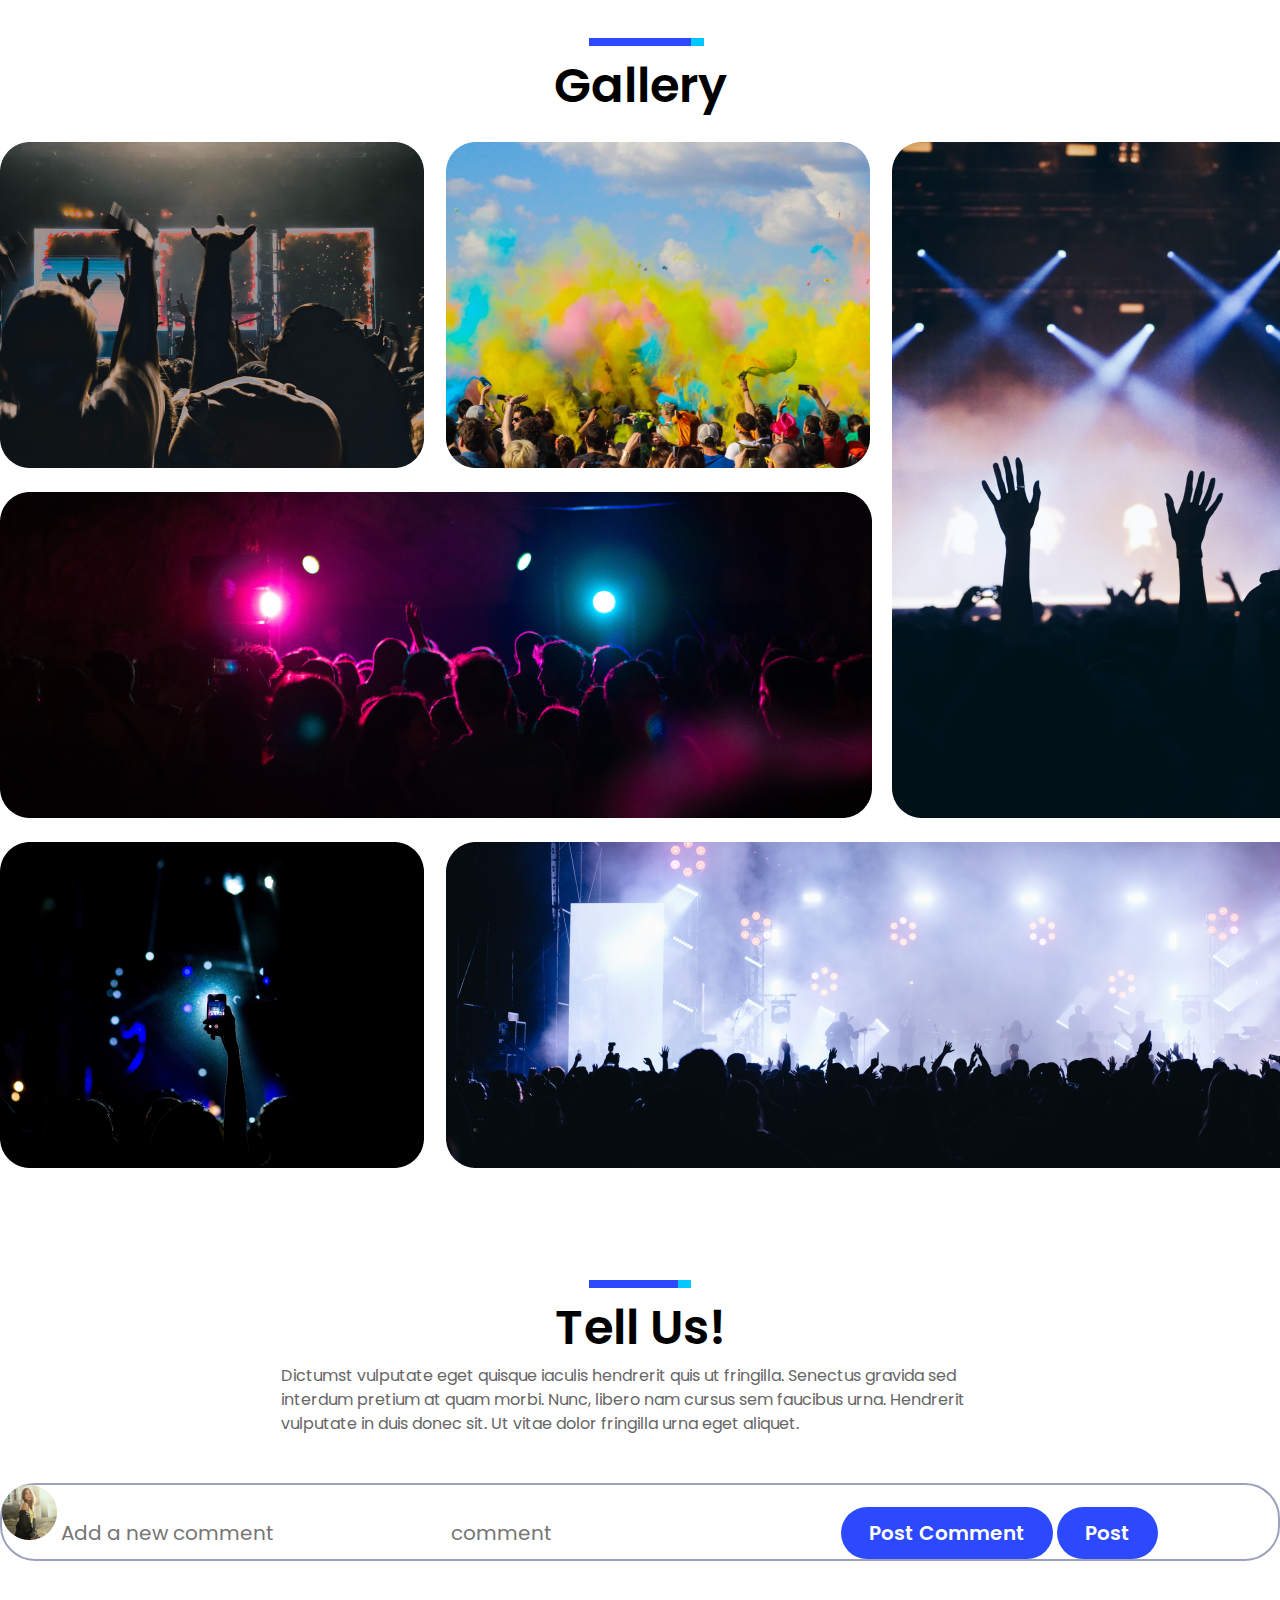
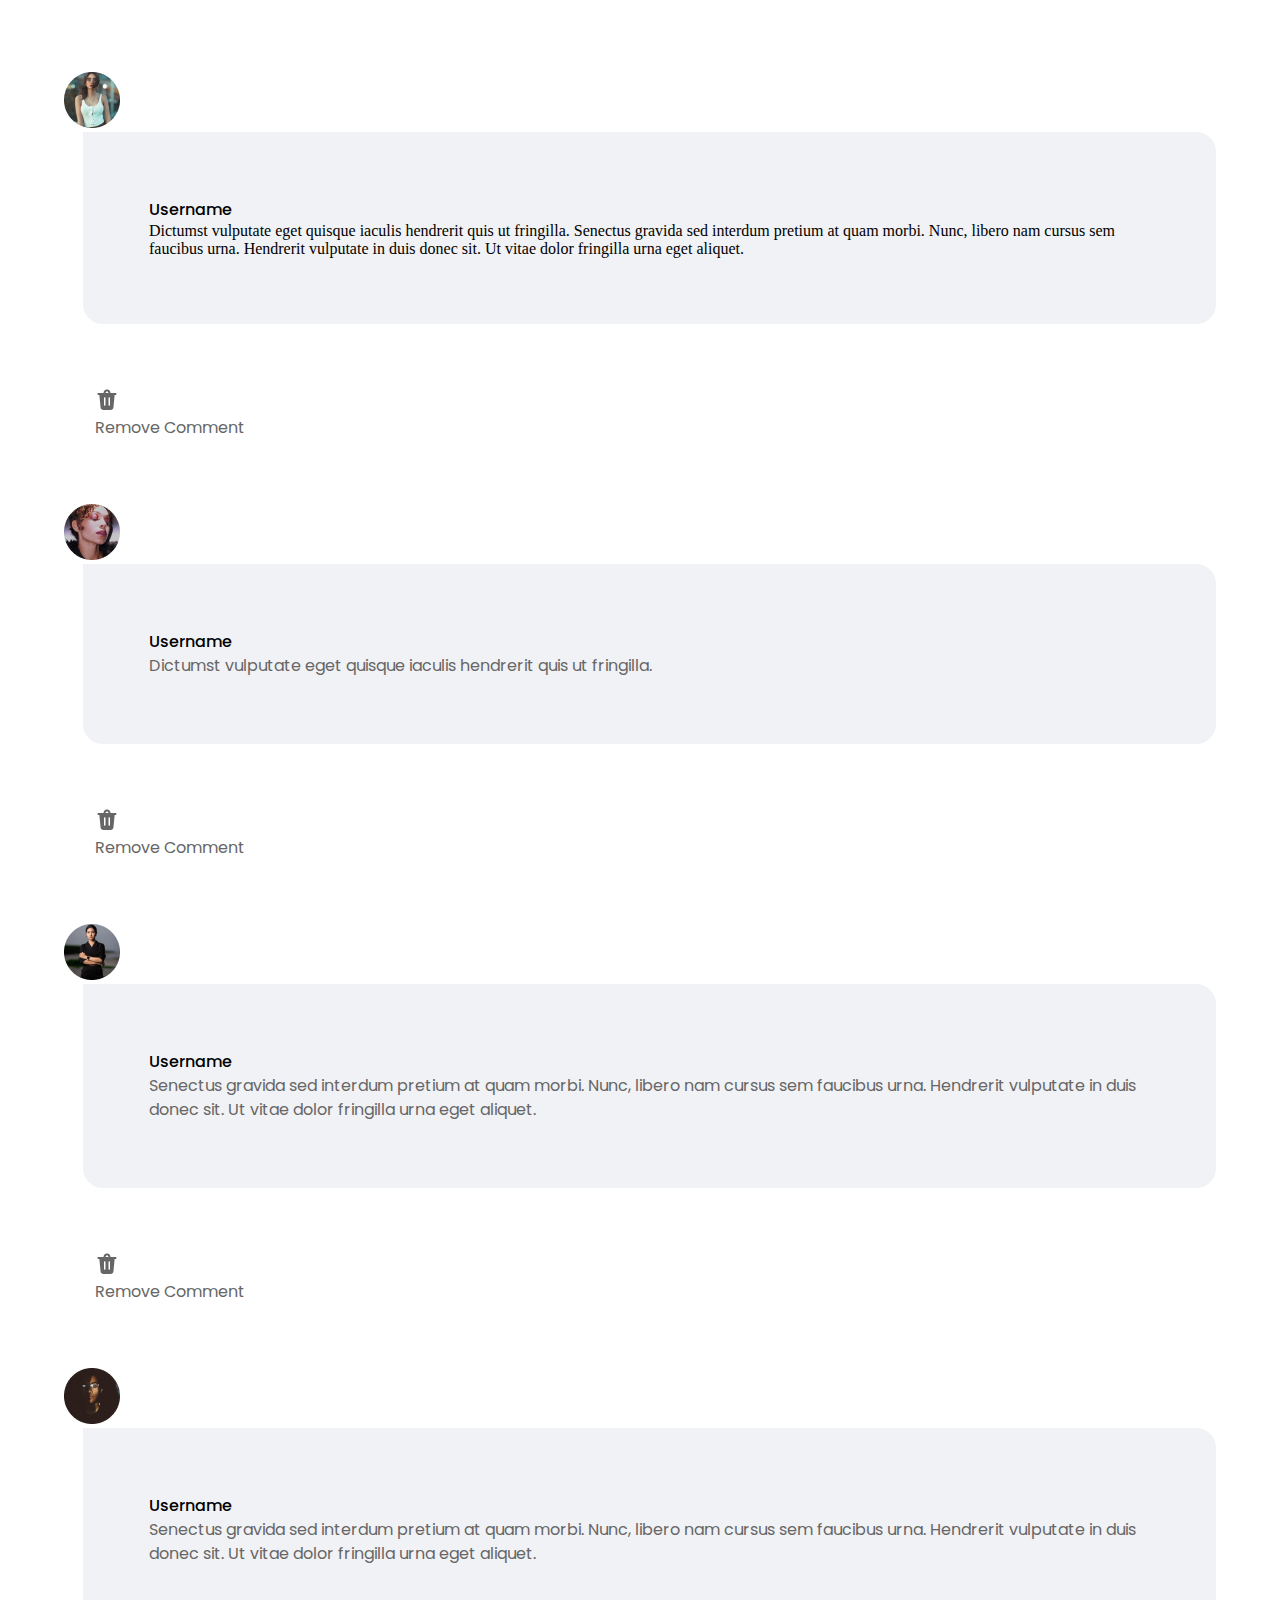
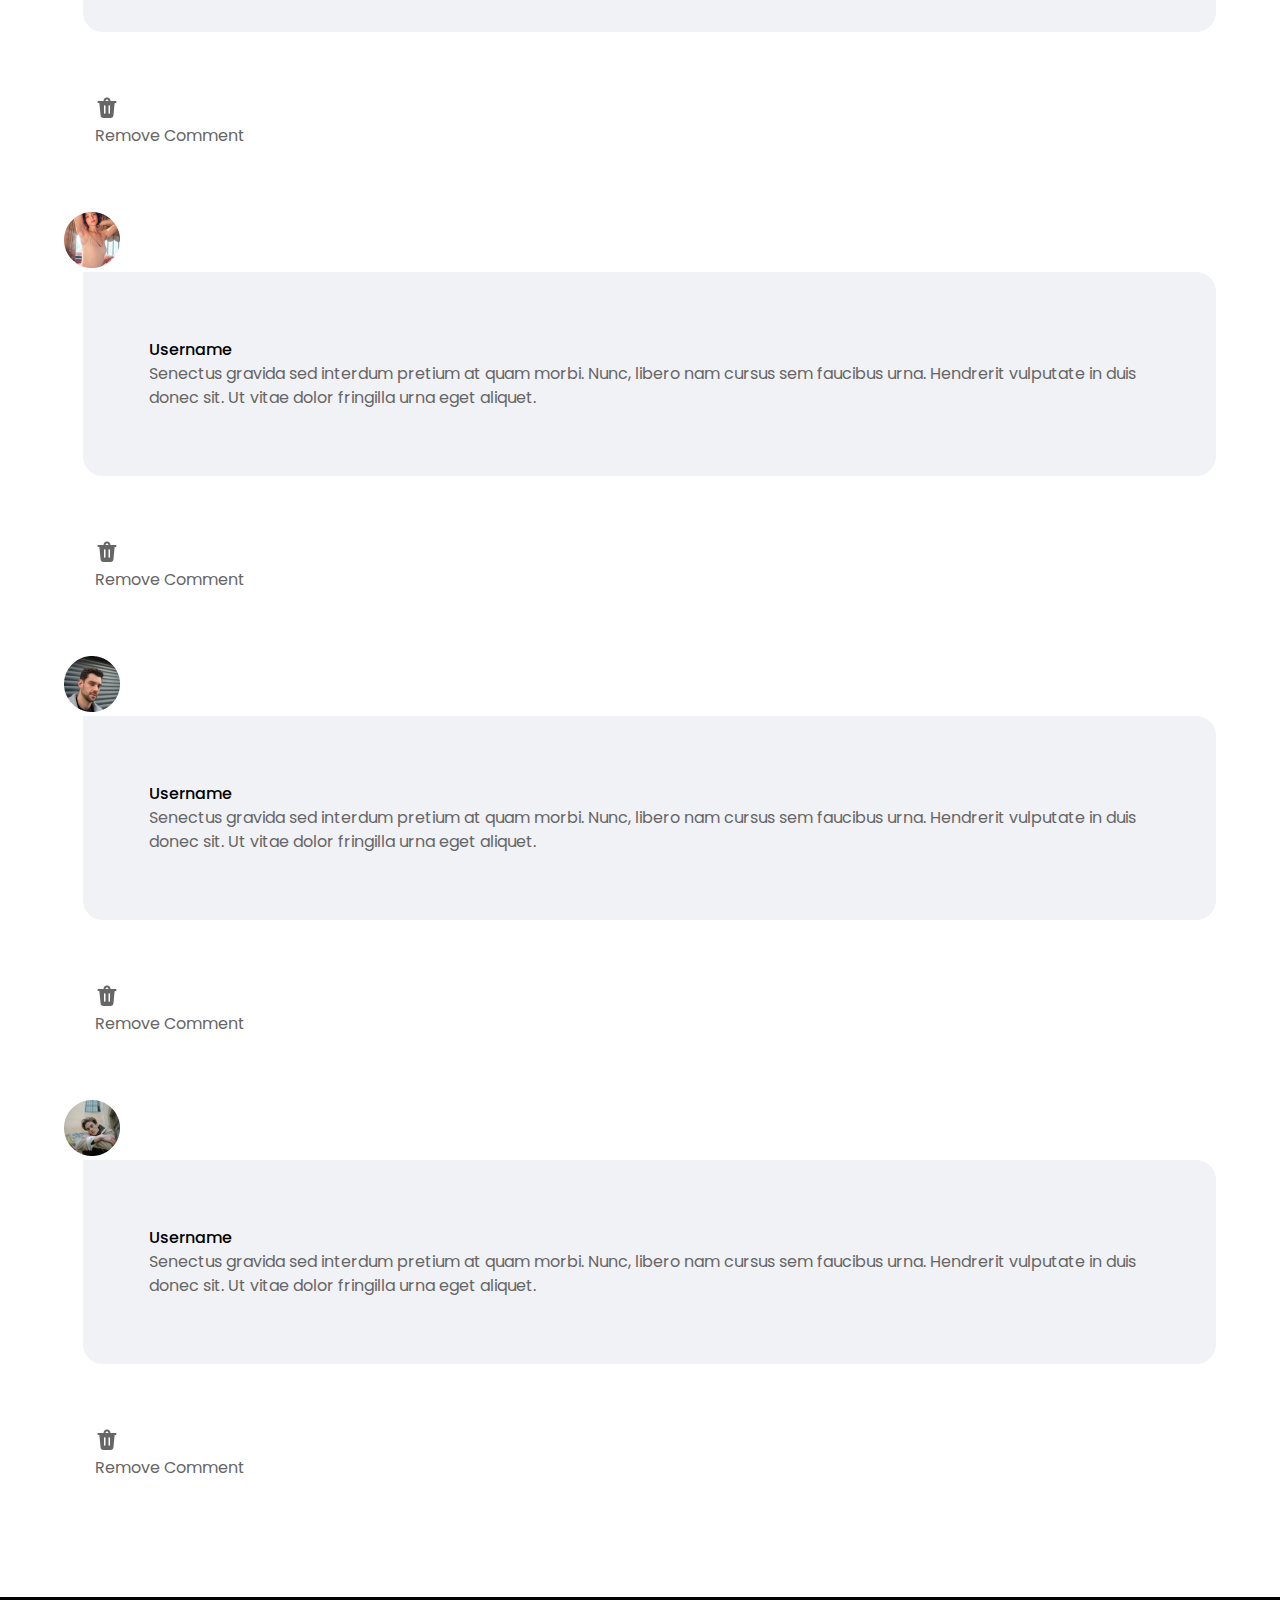
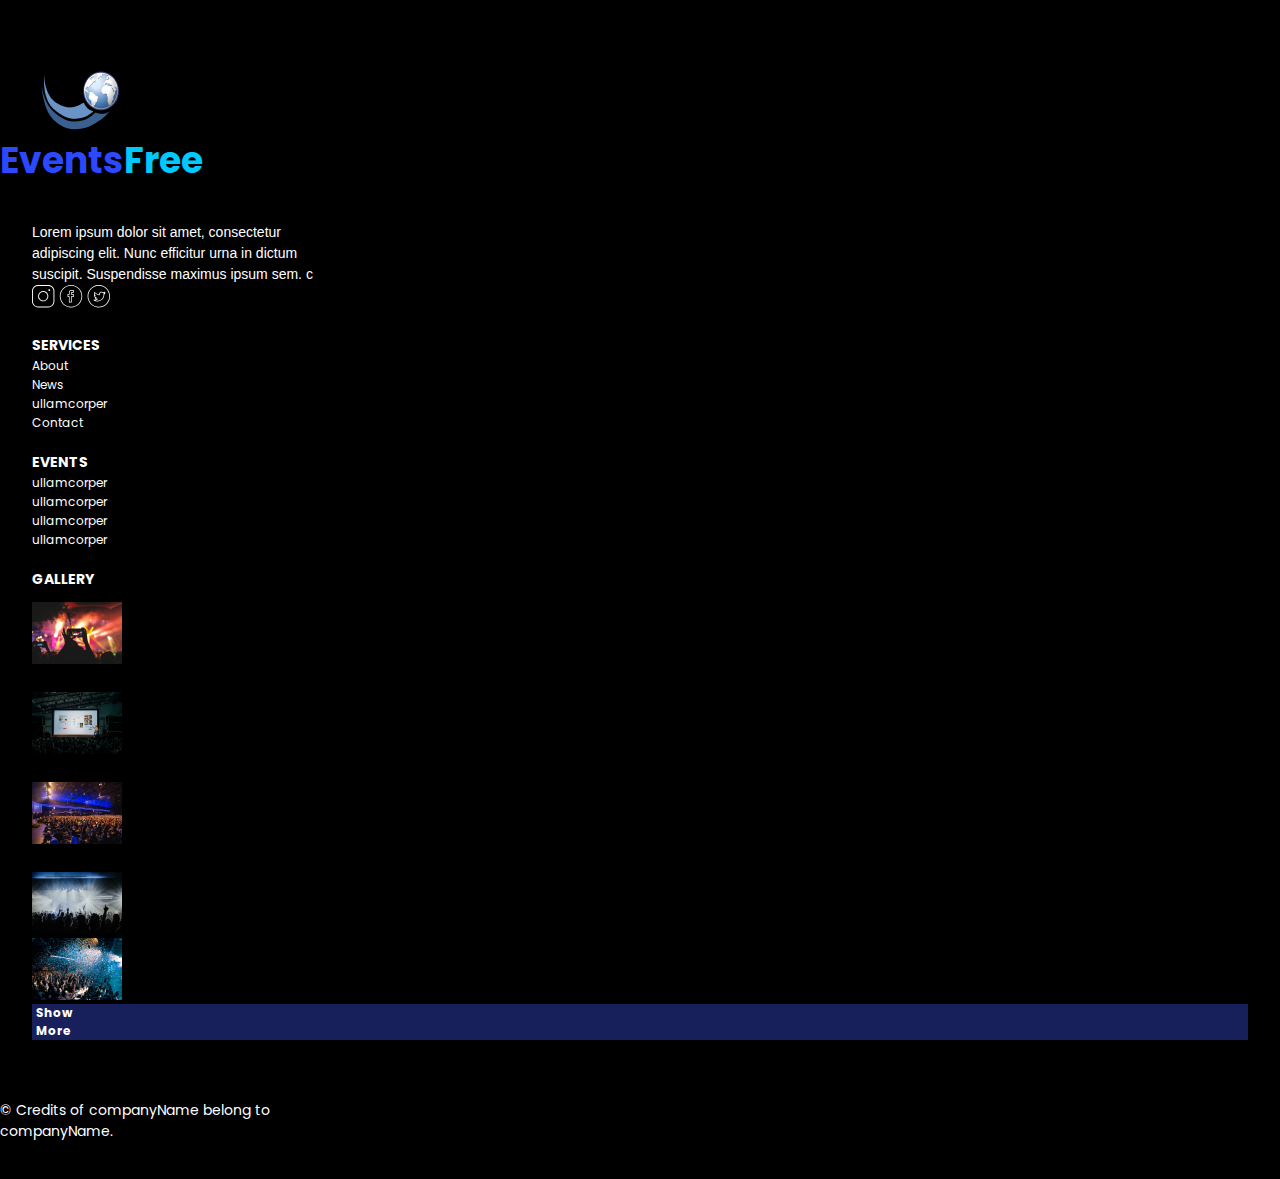
==== commit 3767d600: "changing image name" ====
--- a/bottomsections.html
+++ b/bottomsections.html
@@ -15,17 +15,17 @@
         <div class="container">
             <p class="heading-3 mb-70 underline-1">Gallery</p>
             <div class="grid-container">
-                <div class="grid-item1"><img class="w-100 h-100" src="./assets/image/img-1.png" alt="image-1.png">
-                </div>
-                <div class="grid-item2"><img class="w-100 h-100" src="./assets/image/img-2.png" alt="image-2.png">
-                </div>
-                <div class="grid-item3"><img class="w-100 h-100" src="./assets/image/img-3.png" alt="image-3.png">
-                </div>
-                <div class="grid-item4"><img class="w-100 h-100" src="./assets/image/img-4.png" alt="image-4.png">
+                <div class="grid-item1"><img class="w-100 h-100" src="./assets/images/img-1.png" alt="images-1.png">
+                </div>
+                <div class="grid-item2"><img class="w-100 h-100" src="./assets/images/img-2.png" alt="images-2.png">
+                </div>
+                <div class="grid-item3"><img class="w-100 h-100" src="./assets/images/img-3.png" alt="images-3.png">
+                </div>
+                <div class="grid-item4"><img class="w-100 h-100" src="./assets/images/img-4.png" alt="images-4.png">
                 </div>
                 <div class="grid-item5"><img class="w-100 h-100 object-fit-cover border-radius"
-                        src="./assets/image/img-5.png" alt="image-5.png"></div>
-                <div class="grid-item6"><img class="w-100 h-100" src="./assets/image/img-6.png" alt="image-6.png">
+                        src="./assets/images/img-5.png" alt="images-5.png"></div>
+                <div class="grid-item6"><img class="w-100 h-100" src="./assets/images/img-6.png" alt="images-6.png">
                 </div>
             </div>
         </div>
@@ -41,7 +41,7 @@
 
             <div class=" border  d-flex align-items-center justify-content-between p-1 gap-2 white-space-nowrap ">
                 <div class="d-flex gap-3 w-100 ">
-                    <img src="./assets/image/girl-1.png" alt="girl-1.png">
+                    <img src="./assets/images/girl-1.png" alt="girl-1.png">
 
                     <input type="text" id="comment" placeholder="Add a new comment"
                         class="comment w-100  d-sm-block d-none">
@@ -57,7 +57,7 @@
             </div>
             <div class="d-flex p-2 mt-47 ">
                 <div>
-                    <img src="./assets/image/girl-2.png" alt="girl-2.png">
+                    <img src="./assets/images/girl-2.png" alt="girl-2.png">
                 </div>
                 <div class="d-flex w-100  ">
                     <div class="border-2 mt-left p-2 w-100">
@@ -83,7 +83,7 @@
             </div>
             <div class="d-flex p-2 ">
                 <div>
-                    <img src="./assets/image/girl-3.png" alt="girl-3.pmg">
+                    <img src="./assets/images/girl-3.png" alt="girl-3.pmg">
                 </div>
                 <div class="d-flex w-100  ">
                     <div class="border-2 mt-left p-2 w-100">
@@ -104,55 +104,55 @@
             </div>
             <div class="d-flex p-2 ">
                 <div>
-                    <img src="./assets/image/girl-4.png" alt="girl-4.png">
-                </div>
-                <div class="d-flex w-100  ">
-                    <div class="border-2 mt-left p-2 w-100">
-                        <p class="text-4">Username</p>
-                        <p class="my-para4">Senectus gravida sed interdum pretium at quam morbi. Nunc, libero nam cursus
-                            sem
-                            faucibus urna. Hendrerit vulputate in duis donec sit. Ut vitae dolor fringilla urna eget
-                            aliquet.</p>
-                    </div>
-                </div>
-            </div>
-            <div class="d-flex gap-2 m-left">
-                <svg width="24" height="24" viewBox="0 0 24 24" fill="none" xmlns="http://www.w3.org/2000/svg">
-                    <g opacity="0.6">
-                        <path
-                            d="M21.5 6C21.5 6.24493 21.41 6.48134 21.2473 6.66437C21.0845 6.84741 20.8603 6.96434 20.617 6.993L20.5 7H19.655L18.424 19.52C18.357 20.1994 18.0397 20.8295 17.5338 21.2879C17.0279 21.7462 16.3697 22.0001 15.687 22H8.313C7.63035 22.0001 6.97207 21.7462 6.4662 21.2879C5.96033 20.8295 5.64302 20.1994 5.576 19.52L4.345 7H3.5C3.23478 7 2.98043 6.89464 2.79289 6.70711C2.60536 6.51957 2.5 6.26522 2.5 6C2.5 5.73478 2.60536 5.48043 2.79289 5.29289C2.98043 5.10536 3.23478 5 3.5 5H8.5C8.5 4.54037 8.59053 4.08525 8.76642 3.66061C8.94231 3.23597 9.20012 2.85013 9.52513 2.52513C9.85013 2.20012 10.236 1.94231 10.6606 1.76642C11.0852 1.59053 11.5404 1.5 12 1.5C12.4596 1.5 12.9148 1.59053 13.3394 1.76642C13.764 1.94231 14.1499 2.20012 14.4749 2.52513C14.7999 2.85013 15.0577 3.23597 15.2336 3.66061C15.4095 4.08525 15.5 4.54037 15.5 5H20.5C20.7652 5 21.0196 5.10536 21.2071 5.29289C21.3946 5.48043 21.5 5.73478 21.5 6ZM14.25 9.25C14.0688 9.25001 13.8937 9.31564 13.7571 9.43477C13.6205 9.55389 13.5316 9.71845 13.507 9.898L13.5 10V17L13.507 17.102C13.5317 17.2815 13.6206 17.446 13.7571 17.5651C13.8937 17.6842 14.0688 17.7498 14.25 17.7498C14.4312 17.7498 14.6063 17.6842 14.7429 17.5651C14.8794 17.446 14.9683 17.2815 14.993 17.102L15 17V10L14.993 9.898C14.9684 9.71845 14.8795 9.55389 14.7429 9.43477C14.6063 9.31564 14.4312 9.25001 14.25 9.25ZM9.75 9.25C9.56876 9.25001 9.39366 9.31564 9.25707 9.43477C9.12048 9.55389 9.03165 9.71845 9.007 9.898L9 10V17L9.007 17.102C9.0317 17.2815 9.12055 17.446 9.25714 17.5651C9.39372 17.6842 9.5688 17.7498 9.75 17.7498C9.9312 17.7498 10.1063 17.6842 10.2429 17.5651C10.3794 17.446 10.4683 17.2815 10.493 17.102L10.5 17V10L10.493 9.898C10.4684 9.71845 10.3795 9.55389 10.2429 9.43477C10.1063 9.31564 9.93124 9.25001 9.75 9.25ZM12 3.5C11.6022 3.5 11.2206 3.65804 10.9393 3.93934C10.658 4.22064 10.5 4.60218 10.5 5H13.5C13.5 4.60218 13.342 4.22064 13.0607 3.93934C12.7794 3.65804 12.3978 3.5 12 3.5Z"
-                            fill="black" />
-                    </g>
-                </svg>
-                <p class="remove-comment">Remove Comment</p>
-            </div>
-            <div class="d-flex p-2 ">
-                <div>
-                    <img src="./assets/image/girl-5.png" alt="girl-5.png">
-                </div>
-                <div class="d-flex w-100  ">
-                    <div class="border-2 mt-left p-2 w-100">
-                        <p class="text-4">Username</p>
-                        <p class="my-para4">Senectus gravida sed interdum pretium at quam morbi. Nunc, libero nam cursus
-                            sem
-                            faucibus urna. Hendrerit vulputate in duis donec sit. Ut vitae dolor fringilla urna eget
-                            aliquet.</p>
-                    </div>
-                </div>
-            </div>
-            <div class="d-flex gap-2 m-left">
-                <svg width="24" height="24" viewBox="0 0 24 24" fill="none" xmlns="http://www.w3.org/2000/svg">
-                    <g opacity="0.6">
-                        <path
-                            d="M21.5 6C21.5 6.24493 21.41 6.48134 21.2473 6.66437C21.0845 6.84741 20.8603 6.96434 20.617 6.993L20.5 7H19.655L18.424 19.52C18.357 20.1994 18.0397 20.8295 17.5338 21.2879C17.0279 21.7462 16.3697 22.0001 15.687 22H8.313C7.63035 22.0001 6.97207 21.7462 6.4662 21.2879C5.96033 20.8295 5.64302 20.1994 5.576 19.52L4.345 7H3.5C3.23478 7 2.98043 6.89464 2.79289 6.70711C2.60536 6.51957 2.5 6.26522 2.5 6C2.5 5.73478 2.60536 5.48043 2.79289 5.29289C2.98043 5.10536 3.23478 5 3.5 5H8.5C8.5 4.54037 8.59053 4.08525 8.76642 3.66061C8.94231 3.23597 9.20012 2.85013 9.52513 2.52513C9.85013 2.20012 10.236 1.94231 10.6606 1.76642C11.0852 1.59053 11.5404 1.5 12 1.5C12.4596 1.5 12.9148 1.59053 13.3394 1.76642C13.764 1.94231 14.1499 2.20012 14.4749 2.52513C14.7999 2.85013 15.0577 3.23597 15.2336 3.66061C15.4095 4.08525 15.5 4.54037 15.5 5H20.5C20.7652 5 21.0196 5.10536 21.2071 5.29289C21.3946 5.48043 21.5 5.73478 21.5 6ZM14.25 9.25C14.0688 9.25001 13.8937 9.31564 13.7571 9.43477C13.6205 9.55389 13.5316 9.71845 13.507 9.898L13.5 10V17L13.507 17.102C13.5317 17.2815 13.6206 17.446 13.7571 17.5651C13.8937 17.6842 14.0688 17.7498 14.25 17.7498C14.4312 17.7498 14.6063 17.6842 14.7429 17.5651C14.8794 17.446 14.9683 17.2815 14.993 17.102L15 17V10L14.993 9.898C14.9684 9.71845 14.8795 9.55389 14.7429 9.43477C14.6063 9.31564 14.4312 9.25001 14.25 9.25ZM9.75 9.25C9.56876 9.25001 9.39366 9.31564 9.25707 9.43477C9.12048 9.55389 9.03165 9.71845 9.007 9.898L9 10V17L9.007 17.102C9.0317 17.2815 9.12055 17.446 9.25714 17.5651C9.39372 17.6842 9.5688 17.7498 9.75 17.7498C9.9312 17.7498 10.1063 17.6842 10.2429 17.5651C10.3794 17.446 10.4683 17.2815 10.493 17.102L10.5 17V10L10.493 9.898C10.4684 9.71845 10.3795 9.55389 10.2429 9.43477C10.1063 9.31564 9.93124 9.25001 9.75 9.25ZM12 3.5C11.6022 3.5 11.2206 3.65804 10.9393 3.93934C10.658 4.22064 10.5 4.60218 10.5 5H13.5C13.5 4.60218 13.342 4.22064 13.0607 3.93934C12.7794 3.65804 12.3978 3.5 12 3.5Z"
-                            fill="black" />
-                    </g>
-                </svg>
-                <p class="remove-comment">Remove Comment</p>
-            </div>
-            <div class="d-flex p-2 ">
-                <div>
-                    <img src="./assets/image/girl-6.png" alt="girl-6.png">
+                    <img src="./assets/images/girl-4.png" alt="girl-4.png">
+                </div>
+                <div class="d-flex w-100  ">
+                    <div class="border-2 mt-left p-2 w-100">
+                        <p class="text-4">Username</p>
+                        <p class="my-para4">Senectus gravida sed interdum pretium at quam morbi. Nunc, libero nam cursus
+                            sem
+                            faucibus urna. Hendrerit vulputate in duis donec sit. Ut vitae dolor fringilla urna eget
+                            aliquet.</p>
+                    </div>
+                </div>
+            </div>
+            <div class="d-flex gap-2 m-left">
+                <svg width="24" height="24" viewBox="0 0 24 24" fill="none" xmlns="http://www.w3.org/2000/svg">
+                    <g opacity="0.6">
+                        <path
+                            d="M21.5 6C21.5 6.24493 21.41 6.48134 21.2473 6.66437C21.0845 6.84741 20.8603 6.96434 20.617 6.993L20.5 7H19.655L18.424 19.52C18.357 20.1994 18.0397 20.8295 17.5338 21.2879C17.0279 21.7462 16.3697 22.0001 15.687 22H8.313C7.63035 22.0001 6.97207 21.7462 6.4662 21.2879C5.96033 20.8295 5.64302 20.1994 5.576 19.52L4.345 7H3.5C3.23478 7 2.98043 6.89464 2.79289 6.70711C2.60536 6.51957 2.5 6.26522 2.5 6C2.5 5.73478 2.60536 5.48043 2.79289 5.29289C2.98043 5.10536 3.23478 5 3.5 5H8.5C8.5 4.54037 8.59053 4.08525 8.76642 3.66061C8.94231 3.23597 9.20012 2.85013 9.52513 2.52513C9.85013 2.20012 10.236 1.94231 10.6606 1.76642C11.0852 1.59053 11.5404 1.5 12 1.5C12.4596 1.5 12.9148 1.59053 13.3394 1.76642C13.764 1.94231 14.1499 2.20012 14.4749 2.52513C14.7999 2.85013 15.0577 3.23597 15.2336 3.66061C15.4095 4.08525 15.5 4.54037 15.5 5H20.5C20.7652 5 21.0196 5.10536 21.2071 5.29289C21.3946 5.48043 21.5 5.73478 21.5 6ZM14.25 9.25C14.0688 9.25001 13.8937 9.31564 13.7571 9.43477C13.6205 9.55389 13.5316 9.71845 13.507 9.898L13.5 10V17L13.507 17.102C13.5317 17.2815 13.6206 17.446 13.7571 17.5651C13.8937 17.6842 14.0688 17.7498 14.25 17.7498C14.4312 17.7498 14.6063 17.6842 14.7429 17.5651C14.8794 17.446 14.9683 17.2815 14.993 17.102L15 17V10L14.993 9.898C14.9684 9.71845 14.8795 9.55389 14.7429 9.43477C14.6063 9.31564 14.4312 9.25001 14.25 9.25ZM9.75 9.25C9.56876 9.25001 9.39366 9.31564 9.25707 9.43477C9.12048 9.55389 9.03165 9.71845 9.007 9.898L9 10V17L9.007 17.102C9.0317 17.2815 9.12055 17.446 9.25714 17.5651C9.39372 17.6842 9.5688 17.7498 9.75 17.7498C9.9312 17.7498 10.1063 17.6842 10.2429 17.5651C10.3794 17.446 10.4683 17.2815 10.493 17.102L10.5 17V10L10.493 9.898C10.4684 9.71845 10.3795 9.55389 10.2429 9.43477C10.1063 9.31564 9.93124 9.25001 9.75 9.25ZM12 3.5C11.6022 3.5 11.2206 3.65804 10.9393 3.93934C10.658 4.22064 10.5 4.60218 10.5 5H13.5C13.5 4.60218 13.342 4.22064 13.0607 3.93934C12.7794 3.65804 12.3978 3.5 12 3.5Z"
+                            fill="black" />
+                    </g>
+                </svg>
+                <p class="remove-comment">Remove Comment</p>
+            </div>
+            <div class="d-flex p-2 ">
+                <div>
+                    <img src="./assets/images/girl-5.png" alt="girl-5.png">
+                </div>
+                <div class="d-flex w-100  ">
+                    <div class="border-2 mt-left p-2 w-100">
+                        <p class="text-4">Username</p>
+                        <p class="my-para4">Senectus gravida sed interdum pretium at quam morbi. Nunc, libero nam cursus
+                            sem
+                            faucibus urna. Hendrerit vulputate in duis donec sit. Ut vitae dolor fringilla urna eget
+                            aliquet.</p>
+                    </div>
+                </div>
+            </div>
+            <div class="d-flex gap-2 m-left">
+                <svg width="24" height="24" viewBox="0 0 24 24" fill="none" xmlns="http://www.w3.org/2000/svg">
+                    <g opacity="0.6">
+                        <path
+                            d="M21.5 6C21.5 6.24493 21.41 6.48134 21.2473 6.66437C21.0845 6.84741 20.8603 6.96434 20.617 6.993L20.5 7H19.655L18.424 19.52C18.357 20.1994 18.0397 20.8295 17.5338 21.2879C17.0279 21.7462 16.3697 22.0001 15.687 22H8.313C7.63035 22.0001 6.97207 21.7462 6.4662 21.2879C5.96033 20.8295 5.64302 20.1994 5.576 19.52L4.345 7H3.5C3.23478 7 2.98043 6.89464 2.79289 6.70711C2.60536 6.51957 2.5 6.26522 2.5 6C2.5 5.73478 2.60536 5.48043 2.79289 5.29289C2.98043 5.10536 3.23478 5 3.5 5H8.5C8.5 4.54037 8.59053 4.08525 8.76642 3.66061C8.94231 3.23597 9.20012 2.85013 9.52513 2.52513C9.85013 2.20012 10.236 1.94231 10.6606 1.76642C11.0852 1.59053 11.5404 1.5 12 1.5C12.4596 1.5 12.9148 1.59053 13.3394 1.76642C13.764 1.94231 14.1499 2.20012 14.4749 2.52513C14.7999 2.85013 15.0577 3.23597 15.2336 3.66061C15.4095 4.08525 15.5 4.54037 15.5 5H20.5C20.7652 5 21.0196 5.10536 21.2071 5.29289C21.3946 5.48043 21.5 5.73478 21.5 6ZM14.25 9.25C14.0688 9.25001 13.8937 9.31564 13.7571 9.43477C13.6205 9.55389 13.5316 9.71845 13.507 9.898L13.5 10V17L13.507 17.102C13.5317 17.2815 13.6206 17.446 13.7571 17.5651C13.8937 17.6842 14.0688 17.7498 14.25 17.7498C14.4312 17.7498 14.6063 17.6842 14.7429 17.5651C14.8794 17.446 14.9683 17.2815 14.993 17.102L15 17V10L14.993 9.898C14.9684 9.71845 14.8795 9.55389 14.7429 9.43477C14.6063 9.31564 14.4312 9.25001 14.25 9.25ZM9.75 9.25C9.56876 9.25001 9.39366 9.31564 9.25707 9.43477C9.12048 9.55389 9.03165 9.71845 9.007 9.898L9 10V17L9.007 17.102C9.0317 17.2815 9.12055 17.446 9.25714 17.5651C9.39372 17.6842 9.5688 17.7498 9.75 17.7498C9.9312 17.7498 10.1063 17.6842 10.2429 17.5651C10.3794 17.446 10.4683 17.2815 10.493 17.102L10.5 17V10L10.493 9.898C10.4684 9.71845 10.3795 9.55389 10.2429 9.43477C10.1063 9.31564 9.93124 9.25001 9.75 9.25ZM12 3.5C11.6022 3.5 11.2206 3.65804 10.9393 3.93934C10.658 4.22064 10.5 4.60218 10.5 5H13.5C13.5 4.60218 13.342 4.22064 13.0607 3.93934C12.7794 3.65804 12.3978 3.5 12 3.5Z"
+                            fill="black" />
+                    </g>
+                </svg>
+                <p class="remove-comment">Remove Comment</p>
+            </div>
+            <div class="d-flex p-2 ">
+                <div>
+                    <img src="./assets/images/girl-6.png" alt="girl-6.png">
                 </div>
                 <div class="d-flex w-100 ">
                     <div class="border-2 mt-left p-2 w-100">
@@ -176,31 +176,31 @@
             </div>
             <div class="d-flex p-2 ">
                 <div>
-                    <img src="./assets/image/man-1.png" alt="man-1.png">
-                </div>
-                <div class="d-flex w-100  ">
-                    <div class="border-2 mt-left p-2 w-100">
-                        <p class="text-4">Username</p>
-                        <p class="my-para4">Senectus gravida sed interdum pretium at quam morbi. Nunc, libero nam cursus
-                            sem
-                            faucibus urna. Hendrerit vulputate in duis donec sit. Ut vitae dolor fringilla urna eget
-                            aliquet.</p>
-                    </div>
-                </div>
-            </div>
-            <div class="d-flex gap-2 m-left">
-                <svg width="24" height="24" viewBox="0 0 24 24" fill="none" xmlns="http://www.w3.org/2000/svg">
-                    <g opacity="0.6">
-                        <path
-                            d="M21.5 6C21.5 6.24493 21.41 6.48134 21.2473 6.66437C21.0845 6.84741 20.8603 6.96434 20.617 6.993L20.5 7H19.655L18.424 19.52C18.357 20.1994 18.0397 20.8295 17.5338 21.2879C17.0279 21.7462 16.3697 22.0001 15.687 22H8.313C7.63035 22.0001 6.97207 21.7462 6.4662 21.2879C5.96033 20.8295 5.64302 20.1994 5.576 19.52L4.345 7H3.5C3.23478 7 2.98043 6.89464 2.79289 6.70711C2.60536 6.51957 2.5 6.26522 2.5 6C2.5 5.73478 2.60536 5.48043 2.79289 5.29289C2.98043 5.10536 3.23478 5 3.5 5H8.5C8.5 4.54037 8.59053 4.08525 8.76642 3.66061C8.94231 3.23597 9.20012 2.85013 9.52513 2.52513C9.85013 2.20012 10.236 1.94231 10.6606 1.76642C11.0852 1.59053 11.5404 1.5 12 1.5C12.4596 1.5 12.9148 1.59053 13.3394 1.76642C13.764 1.94231 14.1499 2.20012 14.4749 2.52513C14.7999 2.85013 15.0577 3.23597 15.2336 3.66061C15.4095 4.08525 15.5 4.54037 15.5 5H20.5C20.7652 5 21.0196 5.10536 21.2071 5.29289C21.3946 5.48043 21.5 5.73478 21.5 6ZM14.25 9.25C14.0688 9.25001 13.8937 9.31564 13.7571 9.43477C13.6205 9.55389 13.5316 9.71845 13.507 9.898L13.5 10V17L13.507 17.102C13.5317 17.2815 13.6206 17.446 13.7571 17.5651C13.8937 17.6842 14.0688 17.7498 14.25 17.7498C14.4312 17.7498 14.6063 17.6842 14.7429 17.5651C14.8794 17.446 14.9683 17.2815 14.993 17.102L15 17V10L14.993 9.898C14.9684 9.71845 14.8795 9.55389 14.7429 9.43477C14.6063 9.31564 14.4312 9.25001 14.25 9.25ZM9.75 9.25C9.56876 9.25001 9.39366 9.31564 9.25707 9.43477C9.12048 9.55389 9.03165 9.71845 9.007 9.898L9 10V17L9.007 17.102C9.0317 17.2815 9.12055 17.446 9.25714 17.5651C9.39372 17.6842 9.5688 17.7498 9.75 17.7498C9.9312 17.7498 10.1063 17.6842 10.2429 17.5651C10.3794 17.446 10.4683 17.2815 10.493 17.102L10.5 17V10L10.493 9.898C10.4684 9.71845 10.3795 9.55389 10.2429 9.43477C10.1063 9.31564 9.93124 9.25001 9.75 9.25ZM12 3.5C11.6022 3.5 11.2206 3.65804 10.9393 3.93934C10.658 4.22064 10.5 4.60218 10.5 5H13.5C13.5 4.60218 13.342 4.22064 13.0607 3.93934C12.7794 3.65804 12.3978 3.5 12 3.5Z"
-                            fill="black" />
-                    </g>
-                </svg>
-                <p class="remove-comment">Remove Comment</p>
-            </div>
-            <div class="d-flex p-2 ">
-                <div>
-                    <img src="./assets/image/man-2.png" alt="man-2.png">
+                    <img src="./assets/images/man-1.png" alt="man-1.png">
+                </div>
+                <div class="d-flex w-100  ">
+                    <div class="border-2 mt-left p-2 w-100">
+                        <p class="text-4">Username</p>
+                        <p class="my-para4">Senectus gravida sed interdum pretium at quam morbi. Nunc, libero nam cursus
+                            sem
+                            faucibus urna. Hendrerit vulputate in duis donec sit. Ut vitae dolor fringilla urna eget
+                            aliquet.</p>
+                    </div>
+                </div>
+            </div>
+            <div class="d-flex gap-2 m-left">
+                <svg width="24" height="24" viewBox="0 0 24 24" fill="none" xmlns="http://www.w3.org/2000/svg">
+                    <g opacity="0.6">
+                        <path
+                            d="M21.5 6C21.5 6.24493 21.41 6.48134 21.2473 6.66437C21.0845 6.84741 20.8603 6.96434 20.617 6.993L20.5 7H19.655L18.424 19.52C18.357 20.1994 18.0397 20.8295 17.5338 21.2879C17.0279 21.7462 16.3697 22.0001 15.687 22H8.313C7.63035 22.0001 6.97207 21.7462 6.4662 21.2879C5.96033 20.8295 5.64302 20.1994 5.576 19.52L4.345 7H3.5C3.23478 7 2.98043 6.89464 2.79289 6.70711C2.60536 6.51957 2.5 6.26522 2.5 6C2.5 5.73478 2.60536 5.48043 2.79289 5.29289C2.98043 5.10536 3.23478 5 3.5 5H8.5C8.5 4.54037 8.59053 4.08525 8.76642 3.66061C8.94231 3.23597 9.20012 2.85013 9.52513 2.52513C9.85013 2.20012 10.236 1.94231 10.6606 1.76642C11.0852 1.59053 11.5404 1.5 12 1.5C12.4596 1.5 12.9148 1.59053 13.3394 1.76642C13.764 1.94231 14.1499 2.20012 14.4749 2.52513C14.7999 2.85013 15.0577 3.23597 15.2336 3.66061C15.4095 4.08525 15.5 4.54037 15.5 5H20.5C20.7652 5 21.0196 5.10536 21.2071 5.29289C21.3946 5.48043 21.5 5.73478 21.5 6ZM14.25 9.25C14.0688 9.25001 13.8937 9.31564 13.7571 9.43477C13.6205 9.55389 13.5316 9.71845 13.507 9.898L13.5 10V17L13.507 17.102C13.5317 17.2815 13.6206 17.446 13.7571 17.5651C13.8937 17.6842 14.0688 17.7498 14.25 17.7498C14.4312 17.7498 14.6063 17.6842 14.7429 17.5651C14.8794 17.446 14.9683 17.2815 14.993 17.102L15 17V10L14.993 9.898C14.9684 9.71845 14.8795 9.55389 14.7429 9.43477C14.6063 9.31564 14.4312 9.25001 14.25 9.25ZM9.75 9.25C9.56876 9.25001 9.39366 9.31564 9.25707 9.43477C9.12048 9.55389 9.03165 9.71845 9.007 9.898L9 10V17L9.007 17.102C9.0317 17.2815 9.12055 17.446 9.25714 17.5651C9.39372 17.6842 9.5688 17.7498 9.75 17.7498C9.9312 17.7498 10.1063 17.6842 10.2429 17.5651C10.3794 17.446 10.4683 17.2815 10.493 17.102L10.5 17V10L10.493 9.898C10.4684 9.71845 10.3795 9.55389 10.2429 9.43477C10.1063 9.31564 9.93124 9.25001 9.75 9.25ZM12 3.5C11.6022 3.5 11.2206 3.65804 10.9393 3.93934C10.658 4.22064 10.5 4.60218 10.5 5H13.5C13.5 4.60218 13.342 4.22064 13.0607 3.93934C12.7794 3.65804 12.3978 3.5 12 3.5Z"
+                            fill="black" />
+                    </g>
+                </svg>
+                <p class="remove-comment">Remove Comment</p>
+            </div>
+            <div class="d-flex p-2 ">
+                <div>
+                    <img src="./assets/images/man-2.png" alt="man-2.png">
                 </div>
                 <div class="d-flex w-100  ">
                     <div class="border-2 mt-left p-2 w-100">
@@ -234,7 +234,7 @@
             <div class="row">
                 <div class="col-5 col-lg-6 col-12">
                     <div class="d-flex align-items-center mb-36">
-                        <img class="cursor-pointer pl-2" src="./assets/image/logo.png" alt="logo.png">
+                        <img class="cursor-pointer pl-2" src="./assets/images/logo.png" alt="logo.png">
                         <p class="logo mb-0 cursor-pointer fs-25">Events<span
                                 class="logo1 mb-0 cursor-pointer fs-25">Free</span></p>
                     </div>
@@ -304,24 +304,24 @@
                                     <div class="col-4  ">
 
                                         <p class="mb-18"><img class="w-100 cursor-pointer"
-                                                src="./assets/image/footer-1.png" alt="footer-1.png"></p>
+                                                src="./assets/images/footer-1.png" alt="footer-1.png"></p>
                                     </div>
                                     <div class="col-4">
                                         <p class="mb-18"><img class="w-100 cursor-pointer"
-                                                src="./assets/image/footer-2.png" alt="img-f-2.png"></p>
+                                                src="./assets/images/footer-2.png" alt="img-f-2.png"></p>
                                     </div>
 
                                     <div class="col-4 ">
                                         <p class="mb-18"> <img class="w-100 cursor-pointer"
-                                                src="./assets/image/footer-3.png " alt="footer-3.png"></p>
+                                                src="./assets/images/footer-3.png " alt="footer-3.png"></p>
                                     </div>
                                     <div class="col-4">
-                                        <img class="w-100 cursor-pointer" src="./assets/image/footer-4.png"
+                                        <img class="w-100 cursor-pointer" src="./assets/images/footer-4.png"
                                             alt="footer-4">
                                     </div>
 
                                     <div class="col-4">
-                                        <img class="w-100 cursor-pointer" src="./assets/image/footer-5.png"
+                                        <img class="w-100 cursor-pointer" src="./assets/images/footer-5.png"
                                             alt="img-f-5.png">
                                     </div>
                                     <div class="col-4">
